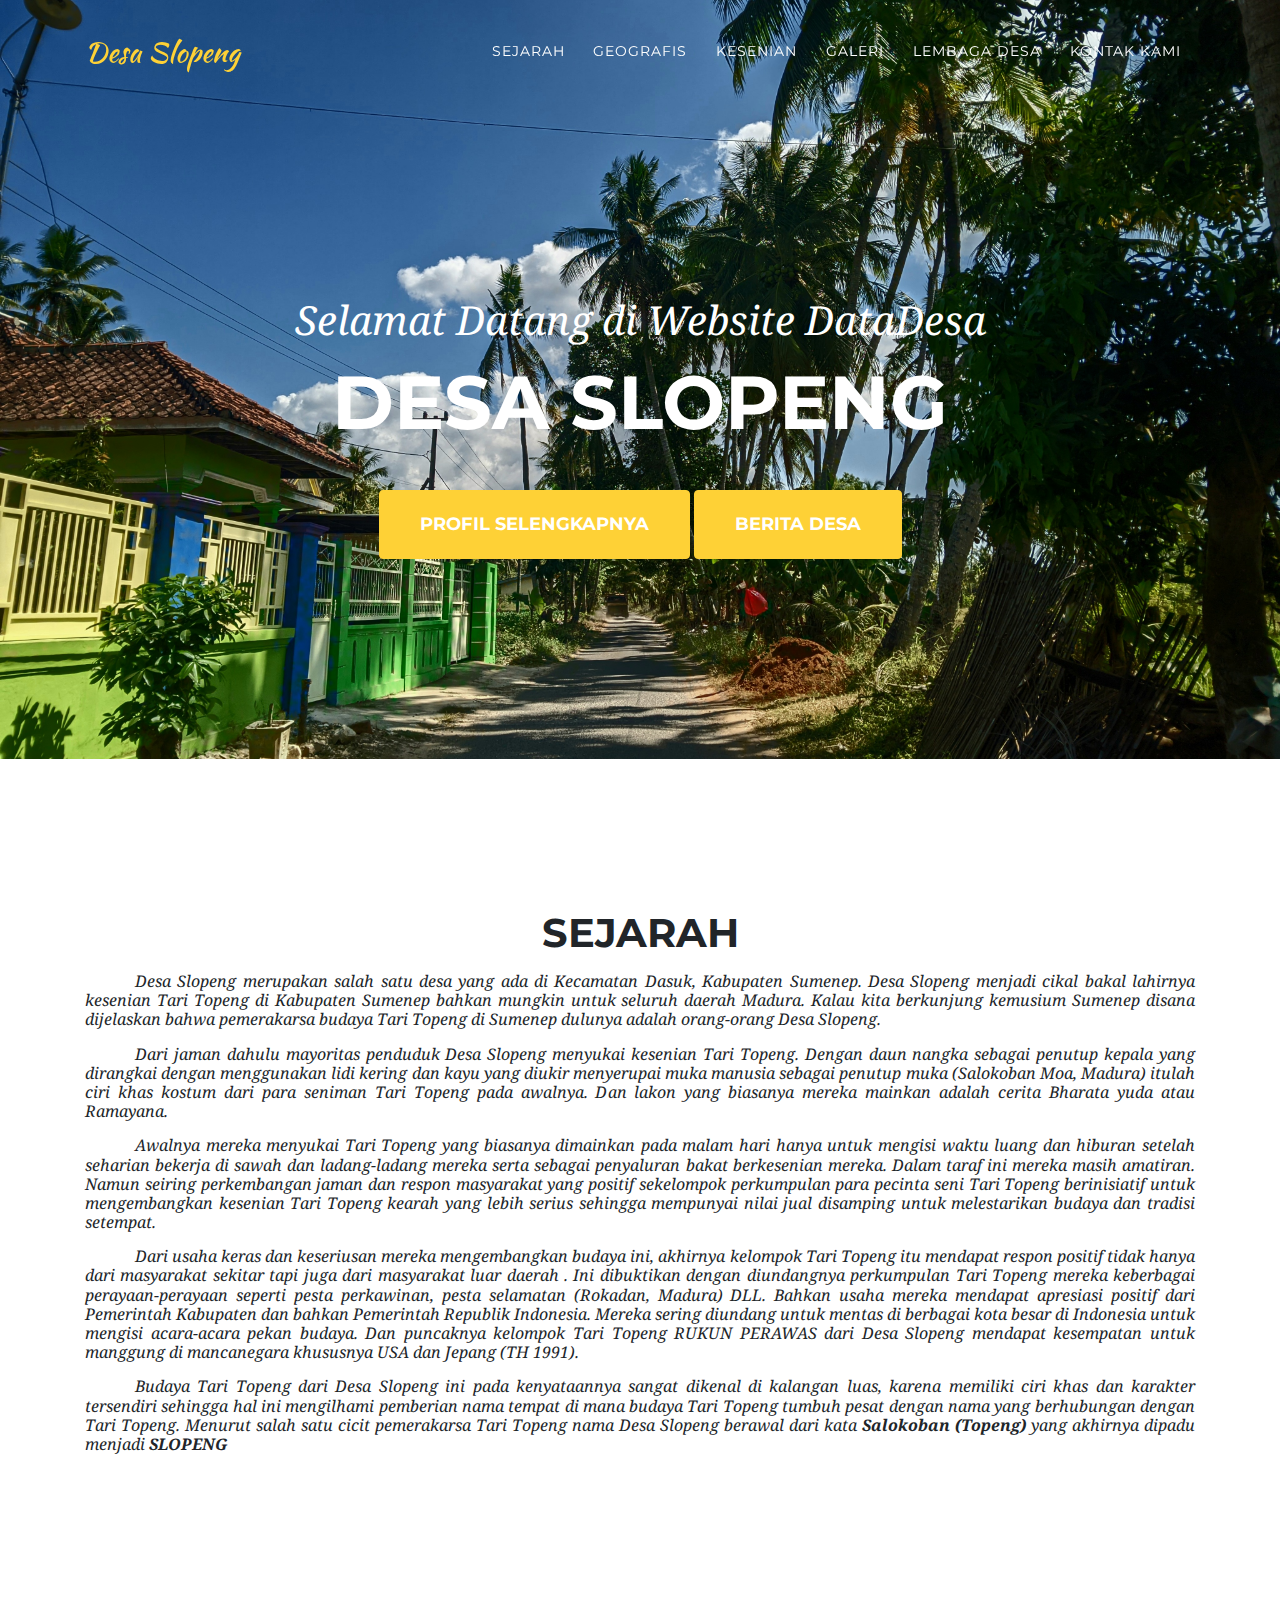
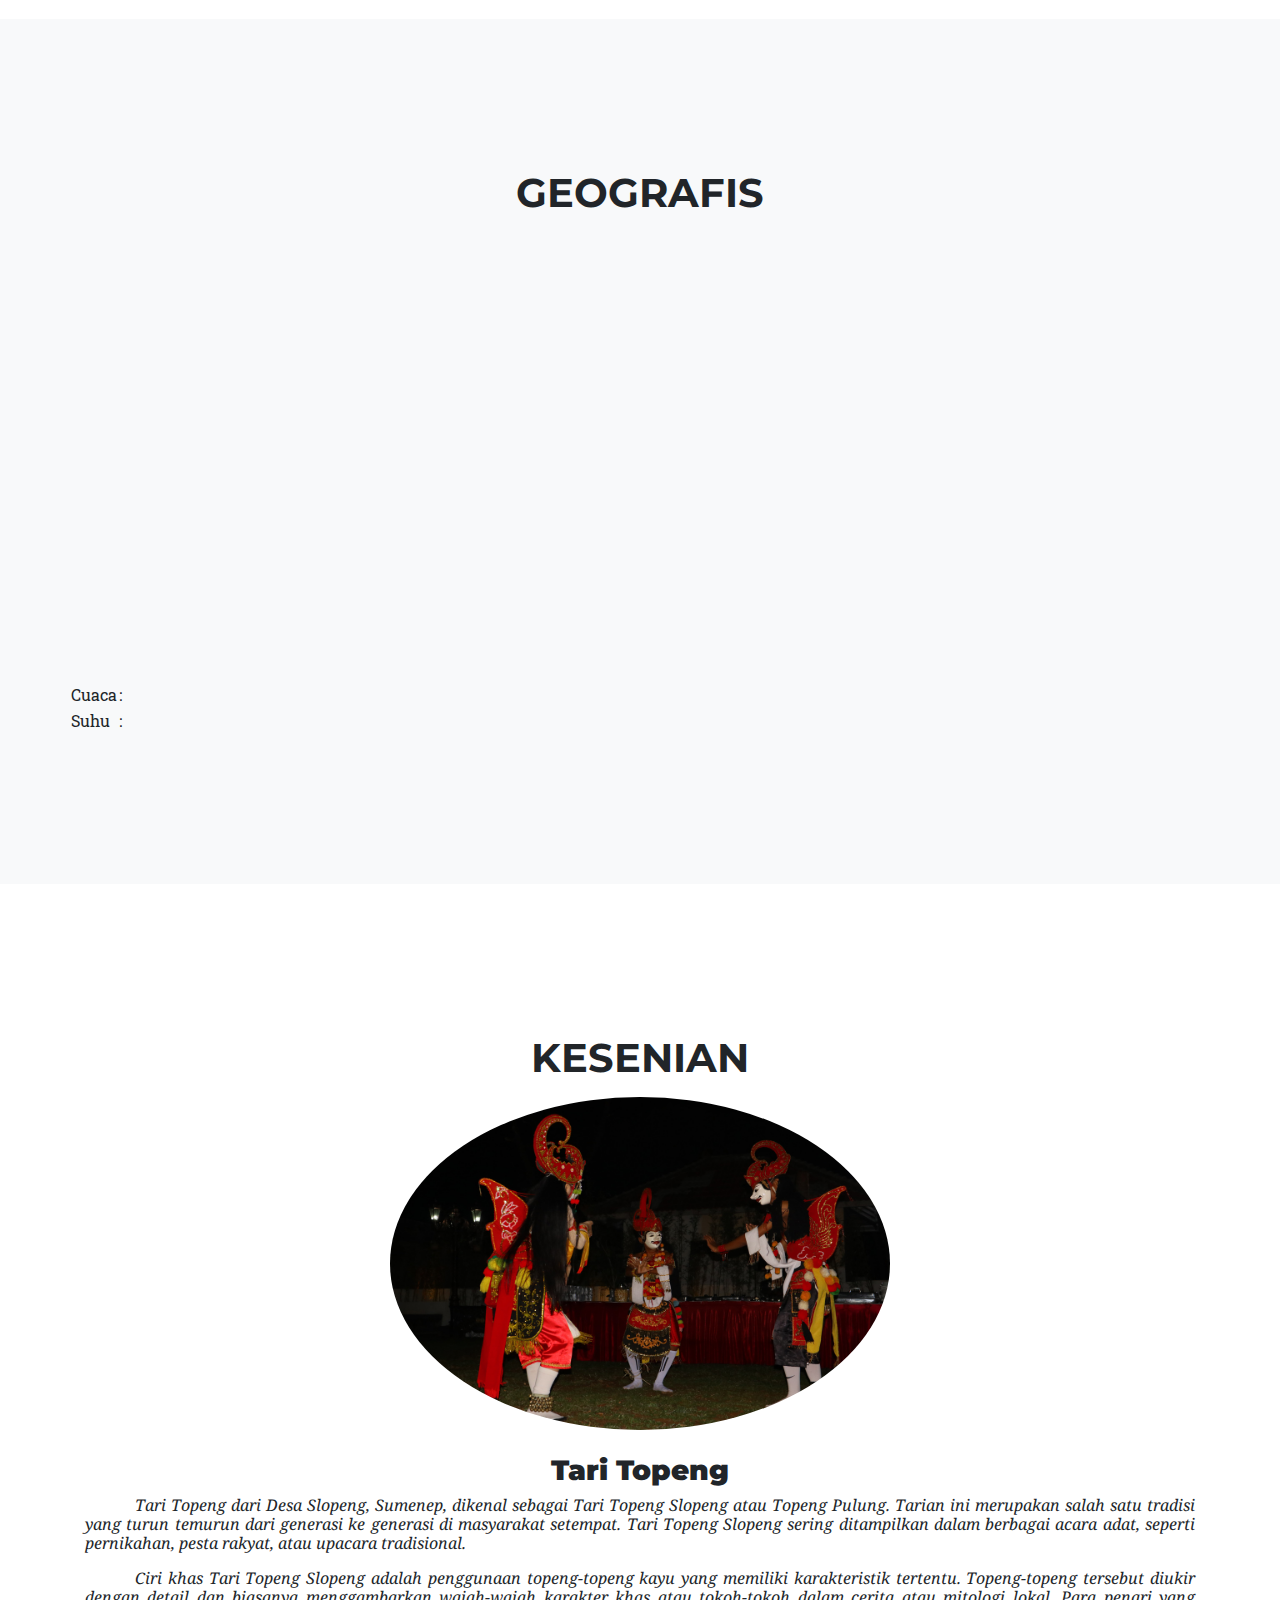
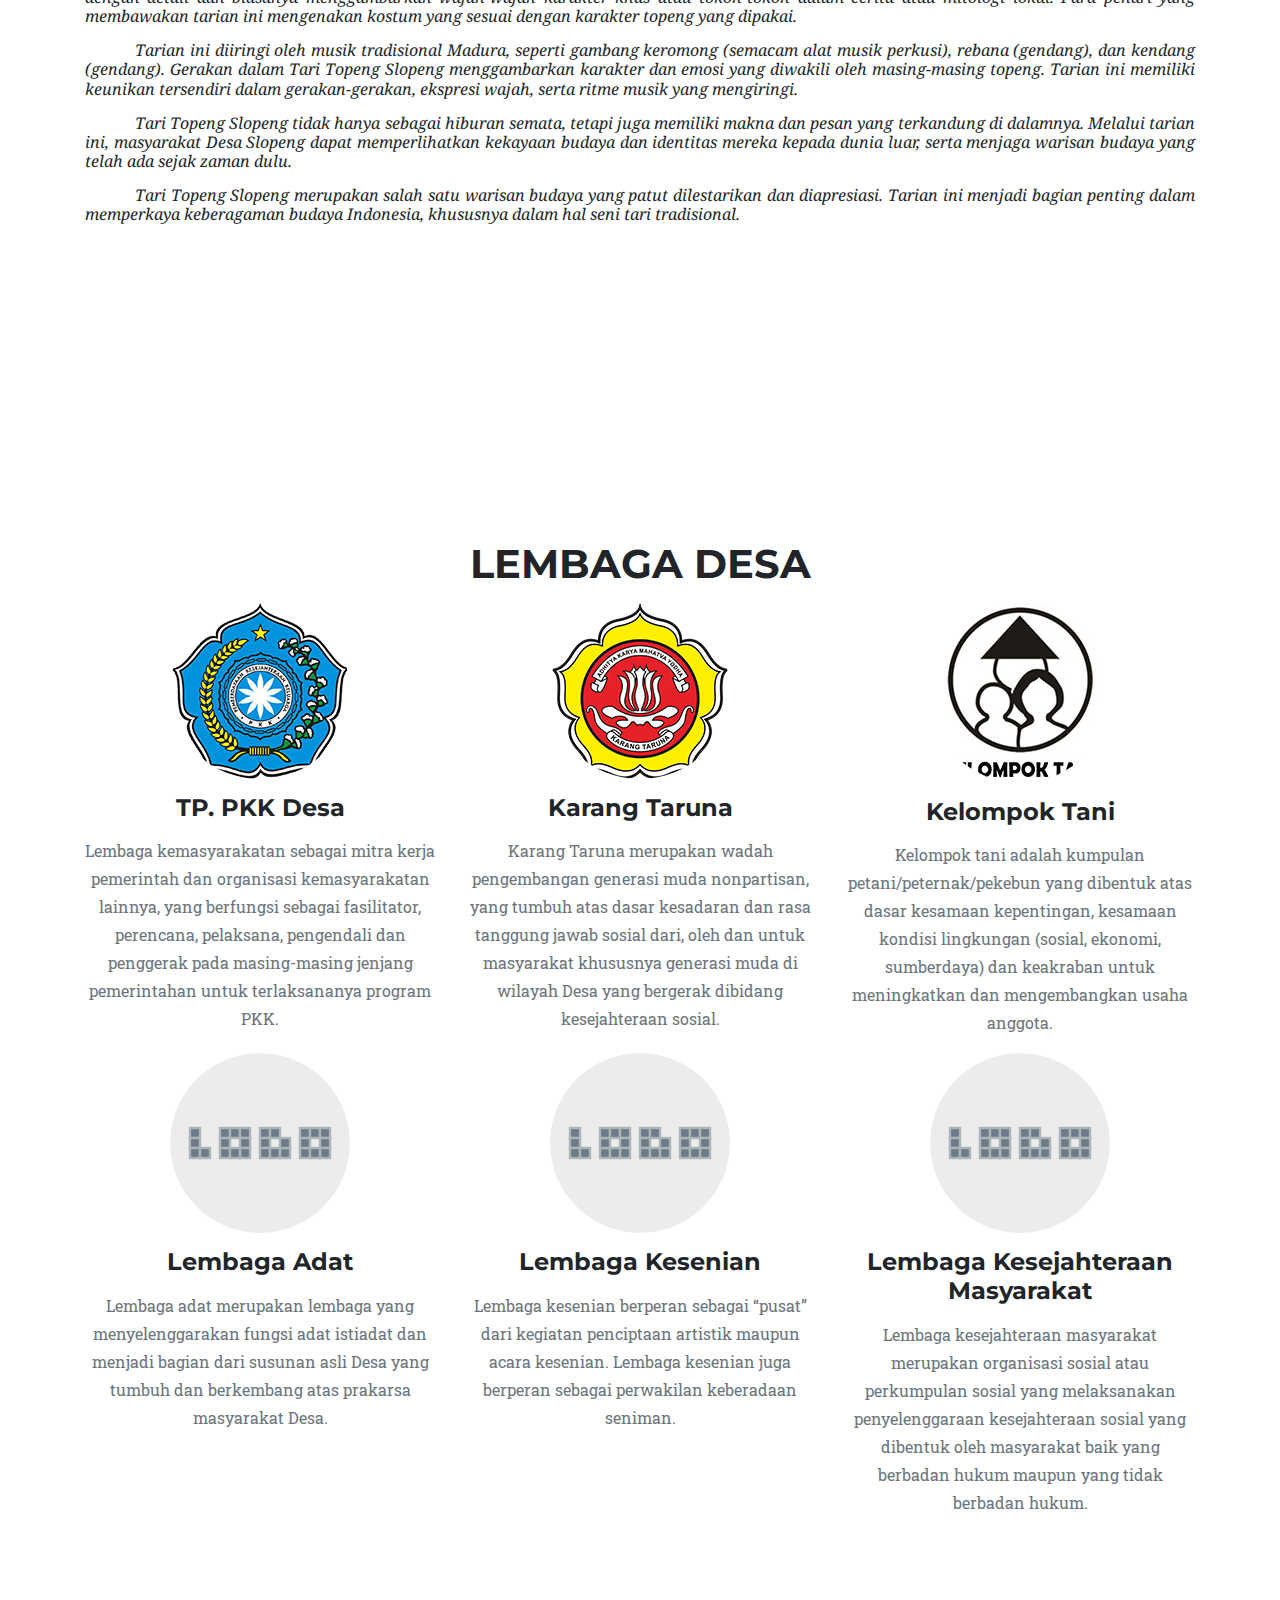
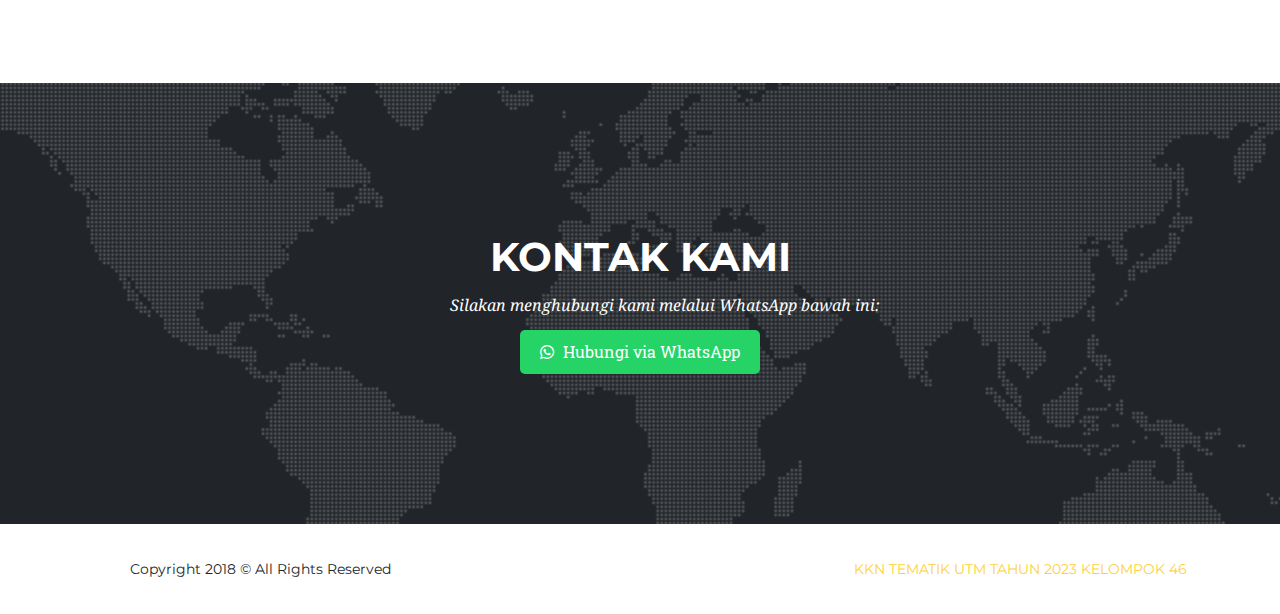
==== index.html @ 06682f9d "first commit" ====
<!DOCTYPE html>
<html lang="en">
  <head>
    <meta charset="utf-8">
    <meta name="viewport" content="width=device-width, initial-scale=1, shrink-to-fit=no">
    <meta name="description" content="Web Profil Desa Slopeng, Kec. Dasuk, Kab. Sumenep, Indonesia">
    <meta name="author" content="Fajar Fatha Romadhan">

    <title>DataDesa Slopeng</title>
    
    <!-- Favicon -->
    <link rel="icon" type="image/png" href="img/favicon.ico"/>

    <!-- Bootstrap core CSS -->
    <link href="vendor/bootstrap/css/bootstrap.min.css" rel="stylesheet">

    <!-- Custom fonts for this template -->
    <link href="vendor/font-awesome/css/font-awesome.min.css" rel="stylesheet" type="text/css">
    <link href="https://fonts.googleapis.com/css?family=Montserrat:400,700" rel="stylesheet" type="text/css">
    <link href='https://fonts.googleapis.com/css?family=Kaushan+Script' rel='stylesheet' type='text/css'>
    <link href='https://fonts.googleapis.com/css?family=Droid+Serif:400,700,400italic,700italic' rel='stylesheet' type='text/css'>
    <link href='https://fonts.googleapis.com/css?family=Roboto+Slab:400,100,300,700' rel='stylesheet' type='text/css'>
    <link rel="stylesheet" href="https://cdnjs.cloudflare.com/ajax/libs/font-awesome/5.15.3/css/all.min.css">

    <style>
    .whatsapp-button {
      display: inline-block;
      background-color: #25D366;
      color: #fff;
      text-decoration: none;
      padding: 10px 20px;
      border-radius: 5px;
      font-size: 16px;
    }

    .whatsapp-button i {
      margin-right: 5px;
    }

    </style>

    <!-- Custom styles for this template -->
    <link rel="stylesheet" href="css/agencyyy.min.css">
    <!-- <link href="css/agency.css" rel="stylesheet"> -->
  </head>
  <body id="page-top">
    <!-- Navigation -->
    <nav class="navbar navbar-expand-lg navbar-dark fixed-top" id="mainNav">
      <div class="container">
        <a class="navbar-brand js-scroll-trigger" href="#page-top">Desa Slopeng</a>
        <button class="navbar-toggler navbar-toggler-right" type="button" data-toggle="collapse" data-target="#navbarResponsive" aria-controls="navbarResponsive" aria-expanded="false" aria-label="Toggle navigation">
          Menu
          <i class="fa fa-bars"></i>
        </button>
        <div class="collapse navbar-collapse" id="navbarResponsive">
          <ul class="navbar-nav text-uppercase ml-auto">
            <li class="nav-item">
              <a class="nav-link js-scroll-trigger" href="#about">Sejarah</a>
            </li>
            <li class="nav-item">
              <a class="nav-link js-scroll-trigger" href="#portfolio">Geografis</a>
            </li>
            <li class="nav-item">
              <a class="nav-link js-scroll-trigger" href="#kesenian">Kesenian</a>
            </li>
            <li class="nav-item">
              <a class="nav-link js-scroll-trigger" href="#galeri">Galeri</a>
            </li>
            <li class="nav-item">
              <a class="nav-link js-scroll-trigger" href="#services">Lembaga Desa</a>
            </li>                                    
            <li class="nav-item">
              <a class="nav-link js-scroll-trigger" href="#contact">Kontak Kami</a>
            </li>
          </ul>
        </div>
      </div>
    </nav>

    <!-- Header -->
    <div id="bgimage">
      <header class="masthead">
        <div class="container">
          <div class="intro-text">
            <div class="intro-lead-in">Selamat Datang di Website DataDesa</div>
            <div class="intro-heading text-uppercase">Desa Slopeng</div>
            <a class="btn btn-primary btn-xl text-uppercase js-scroll-trigger" href="#about">Profil Selengkapnya</a>
            <a class="btn btn-primary btn-xl text-uppercase js-scroll-trigger" href="berita.html">Berita Desa</a>
          </div>
        </div>
      </header>
    </div>

    <!-- Sejarah Desa Slopeng -->
    <section id="about">
      <div class="container">
        <div class="row">
          <div class="col-lg-12 text-center">
            <h2 class="section-heading text-uppercase">Sejarah</h2>
            <h3 class="section-subheading">Desa Slopeng merupakan salah satu desa yang ada di Kecamatan Dasuk, Kabupaten Sumenep. Desa Slopeng menjadi cikal bakal lahirnya kesenian Tari Topeng di Kabupaten Sumenep bahkan mungkin untuk seluruh daerah Madura. Kalau kita berkunjung kemusium Sumenep disana dijelaskan bahwa pemerakarsa budaya Tari Topeng di Sumenep dulunya adalah orang-orang Desa Slopeng. </h3>
            <h3 class="section-subheading">Dari jaman dahulu mayoritas penduduk Desa Slopeng menyukai kesenian Tari Topeng. Dengan daun nangka sebagai penutup kepala yang dirangkai dengan menggunakan lidi kering dan kayu yang diukir menyerupai muka manusia sebagai penutup muka (Salokoban Moa, Madura) itulah ciri khas kostum dari para seniman  Tari Topeng pada awalnya. Dan lakon yang biasanya mereka mainkan  adalah cerita Bharata yuda atau Ramayana. </h3>
            <h3 class="section-subheading">Awalnya mereka menyukai Tari Topeng yang biasanya dimainkan pada malam hari  hanya untuk mengisi waktu luang dan hiburan setelah seharian bekerja di sawah dan ladang-ladang mereka   serta sebagai penyaluran bakat berkesenian mereka. Dalam taraf ini mereka masih amatiran. Namun seiring perkembangan jaman dan respon masyarakat yang positif sekelompok perkumpulan para pecinta seni Tari Topeng berinisiatif untuk mengembangkan kesenian Tari Topeng kearah yang lebih serius sehingga mempunyai nilai jual disamping untuk melestarikan budaya dan tradisi setempat.</h3>
            <h3 class="section-subheading">Dari usaha keras dan keseriusan mereka mengembangkan budaya ini, akhirnya kelompok Tari Topeng itu mendapat respon positif tidak hanya dari masyarakat sekitar tapi juga dari masyarakat luar daerah . Ini dibuktikan dengan diundangnya perkumpulan Tari Topeng mereka keberbagai perayaan-perayaan seperti pesta perkawinan, pesta selamatan (Rokadan, Madura) DLL. Bahkan usaha mereka mendapat apresiasi positif dari Pemerintah Kabupaten dan bahkan Pemerintah Republik Indonesia. Mereka sering diundang untuk mentas di berbagai kota besar di Indonesia untuk mengisi acara-acara pekan budaya. Dan puncaknya kelompok Tari Topeng RUKUN PERAWAS dari Desa Slopeng mendapat kesempatan untuk manggung di mancanegara khususnya USA dan Jepang (TH 1991).</h3>
            <h3 class="section-subheading">Budaya Tari Topeng dari Desa Slopeng ini pada kenyataannya sangat dikenal di kalangan luas, karena memiliki ciri khas dan karakter tersendiri sehingga hal ini mengilhami pemberian nama tempat di mana budaya Tari Topeng tumbuh pesat dengan nama yang berhubungan dengan Tari Topeng. Menurut salah satu cicit pemerakarsa Tari Topeng nama Desa Slopeng berawal dari kata <b>Salokoban (Topeng)</b> yang akhirnya dipadu menjadi <b>SLOPENG</b></h3>
            <h3 class="section-subheading"></h3>
            <h3></h3>
          </div>
        </div>
      </div>
    </section>

    <!-- Profil Desa Slopeng -->
    <section class="bg-light" id="portfolio">
      <div class="container">
        <div class="row">
          <div class="col-lg-12 text-center">
            <h2 class="section-heading text-uppercase">Geografis</h2>
          </div>
        </div>
        <div class="row">
          <!-- <img class="img-fluid" src="img/profil/wilayah.png" alt=""> -->
          <iframe src="https://www.google.com/maps/embed?pb=!1m18!1m12!1m3!1d15843.673044433133!2d113.78009619813228!3d-6.900378839581052!2m3!1f0!2f0!3f0!3m2!1i1024!2i768!4f13.1!3m3!1m2!1s0x2dd9e98da1f32f13%3A0xa016fc6e8af63357!2sSlopeng%2C%20Dasuk%2C%20Sumenep%20Regency%2C%20East%20Java!5e0!3m2!1sen!2sid!4v1687937465304!5m2!1sen!2sid" width="100%" height="450" style="border:0;" allowfullscreen="" loading="lazy" referrerpolicy="no-referrer-when-downgrade"></iframe>
        </div>
        <div class="row" style="align-content: center;">
            <table>
              <tr>
                <td>Cuaca</td>
                <td>:</td>
                <td id="cuaca"></td>
              </tr>
              <tr>
                <td>Suhu</td>
                <td>:</td>
                <td id="suhu"></td>
              </tr>
            </table>
        </div>
      </div>
    </section>

    <!-- Sejarah Desa Slopeng -->
    <section id="kesenian">
      <div class="container">
        <div class="row">
          <div class="col-lg-12 text-center">
            <h2 class="section-heading text-uppercase">Kesenian</h2>
            <div class="timeline-image">
              <img class="rounded-circle img-fluid" src="img/Tari Topeng.jpg" alt="" width="500px">
            </div>
            <br>
            <h3><b>Tari Topeng</b></h3>
            <h3 class="section-subheading">Tari Topeng dari Desa Slopeng, Sumenep, dikenal sebagai Tari Topeng Slopeng atau Topeng Pulung. Tarian ini merupakan salah satu tradisi yang turun temurun dari generasi ke generasi di masyarakat setempat. Tari Topeng Slopeng sering ditampilkan dalam berbagai acara adat, seperti pernikahan, pesta rakyat, atau upacara tradisional.</h3>
            <h3 class="section-subheading">Ciri khas Tari Topeng Slopeng adalah penggunaan topeng-topeng kayu yang memiliki karakteristik tertentu. Topeng-topeng tersebut diukir dengan detail dan biasanya menggambarkan wajah-wajah karakter khas atau tokoh-tokoh dalam cerita atau mitologi lokal. Para penari yang membawakan tarian ini mengenakan kostum yang sesuai dengan karakter topeng yang dipakai.</h3>
            <h3 class="section-subheading">Tarian ini diiringi oleh musik tradisional Madura, seperti gambang keromong (semacam alat musik perkusi), rebana (gendang), dan kendang (gendang). Gerakan dalam Tari Topeng Slopeng menggambarkan karakter dan emosi yang diwakili oleh masing-masing topeng. Tarian ini memiliki keunikan tersendiri dalam gerakan-gerakan, ekspresi wajah, serta ritme musik yang mengiringi.</h3>
            <h3 class="section-subheading">Tari Topeng Slopeng tidak hanya sebagai hiburan semata, tetapi juga memiliki makna dan pesan yang terkandung di dalamnya. Melalui tarian ini, masyarakat Desa Slopeng dapat memperlihatkan kekayaan budaya dan identitas mereka kepada dunia luar, serta menjaga warisan budaya yang telah ada sejak zaman dulu.</h3>
            <h3 class="section-subheading">Tari Topeng Slopeng merupakan salah satu warisan budaya yang patut dilestarikan dan diapresiasi. Tarian ini menjadi bagian penting dalam memperkaya keberagaman budaya Indonesia, khususnya dalam hal seni tari tradisional.</h3>
            <h3 class="section-subheading"></h3>
            <h3></h3>
          </div>
        </div>
      </div>
    </section>
    

    <!-- Lembaga Desa -->
    <section id="services">
      <div class="container">
        <div class="row">
          <div class="col-lg-12 text-center">
            <h2 class="section-heading text-uppercase">Lembaga Desa</h2>            
          </div>
        </div>
        <div class="row text-center">
          <div class="col-md-4">
            <div class="timeline-image">
              <img class="rounded-circle img-fluid" src="img/lembaga-desa/tp-pkk.png" alt="">
            </div>
            <h4 class="service-heading">TP. PKK Desa</h4>
            <p class="text-muted">Lembaga kemasyarakatan sebagai mitra kerja pemerintah dan organisasi kemasyarakatan lainnya, yang berfungsi sebagai fasilitator, perencana, pelaksana, pengendali dan penggerak pada masing-masing jenjang pemerintahan untuk terlaksananya program PKK.</p>
          </div>
          <div class="col-md-4">
            <div class="timeline-image">
              <img class="rounded-circle img-fluid" src="img/lembaga-desa/karang-taruna.png" alt="">
            </div>
            <h4 class="service-heading">Karang Taruna</h4>
            <p class="text-muted">Karang Taruna merupakan wadah pengembangan generasi muda nonpartisan, yang tumbuh atas dasar kesadaran dan rasa tanggung jawab sosial dari, oleh dan untuk masyarakat khususnya generasi muda di wilayah Desa yang bergerak dibidang kesejahteraan sosial.</p>
          </div>
          <div class="col-md-4">
            <div class="timeline-image">
              <img class="rounded-circle img-fluid" src="img/lembaga-desa/kelompok-tani.jpg" alt="">
            </div>
            <h4 class="service-heading">Kelompok Tani</h4>
            <p class="text-muted">Kelompok tani adalah kumpulan petani/peternak/pekebun yang dibentuk atas dasar kesamaan kepentingan, kesamaan kondisi lingkungan (sosial, ekonomi, sumberdaya) dan keakraban untuk meningkatkan dan mengembangkan usaha anggota.</p>
          </div>
          <div class="col-md-4">
            <div class="timeline-image">
              <img class="rounded-circle img-fluid" src="img/lembaga-desa/logo.jpg" alt="">
            </div>
            <h4 class="service-heading">Lembaga Adat</h4>
            <p class="text-muted">Lembaga adat merupakan lembaga yang menyelenggarakan fungsi adat istiadat dan menjadi bagian dari susunan asli Desa yang tumbuh dan berkembang atas prakarsa masyarakat Desa.</p>
          </div>
          <div class="col-md-4">
            <div class="timeline-image">
              <img class="rounded-circle img-fluid" src="img/lembaga-desa/logo.jpg" alt="">
            </div>
            <h4 class="service-heading">Lembaga Kesenian</h4>
            <p class="text-muted">Lembaga kesenian berperan sebagai “pusat” dari kegiatan penciptaan artistik maupun acara kesenian. Lembaga kesenian juga berperan sebagai perwakilan keberadaan seniman.</p>
          </div>
          <div class="col-md-4">
            <div class="timeline-image">
              <img class="rounded-circle img-fluid" src="img/lembaga-desa/logo.jpg" alt="">
            </div>
            <h4 class="service-heading">Lembaga Kesejahteraan Masyarakat</h4>
            <p class="text-muted">Lembaga kesejahteraan masyarakat merupakan organisasi sosial atau perkumpulan sosial yang melaksanakan penyelenggaraan kesejahteraan sosial yang dibentuk oleh masyarakat baik yang berbadan hukum maupun yang tidak berbadan hukum.</p>
          </div>
        </div>
      </div>
    </section>

    <!-- Kontak -->
    <section id="contact">
      <div class="container" style="text-align: center;">
        <div class="row">
          <div class="col-lg-12 text-center">
            <h2 class="section-heading text-uppercase">Kontak Kami</h2>
            <h3 class="section-subheading" style="text-align: center; color: #fff;">Silakan menghubungi kami melalui WhatsApp bawah ini:</h3>
          </div>
        </div>
        <div class="row">
          <div class="col-lg-12">
            <a href="https://api.whatsapp.com/send?phone=6282337097804" target="_blank" class="whatsapp-button">
              <i class="fab fa-whatsapp"></i> Hubungi via WhatsApp
            </a>
          </div>
        </div>
      </div>
    </section>

    <!-- Footer -->
    <footer>
      <div class="container">
        <div class="row">
          <div class="col-md-4">
            <span class="copyright">Copyright 2018 &copy; All Rights Reserved</span>
          </div>          
          <div class="col-md-4">            
          </div>
          <div class="col-md-4">
            <ul class="list-inline quicklinks">
              <li class="list-inline-item">
                <a href="https://github.com/rmalan/desa">KKN TEMATIK UTM TAHUN 2023 KELOMPOK 46</a>
              </li>              
            </ul>
          </div>
        </div>
      </div>
    </footer>

    <script>
      fetch("https://api.openweathermap.org/data/2.5/weather?lat=-6.9003788&lon=113.7800962&appid=2487d5d14cde299d2123b7a64e5d63fc&units=metric")
      .then((res)=>res.json())
      .then((data)=>{
          console.log(data);
          let cuaca = document.querySelector("#cuaca");
          cuaca.innerHTML=data.weather[0].description;

          let suhu = document.querySelector("#suhu");
          suhu.innerHTML=data.main.temp+" Celcius"
      })
    </script>
    <!-- Bootstrap core JavaScript -->
    <script src="vendor/jquery/jquery.min.js"></script>
    <script src="vendor/bootstrap/js/bootstrap.bundle.min.js"></script>

    <!-- Plugin JavaScript -->
    <script src="vendor/jquery-easing/jquery.easing.min.js"></script>

    <!-- Contact form JavaScript -->
    <script src="js/jqBootstrapValidation.js"></script>
    <script src="js/contact_me.js"></script>

    <!-- Custom scripts for this template -->
    <script src="js/agency.min.js"></script>
  </body>
</html>
---- css/agencyyy.min.css ----
/*!
 * Start Bootstrap - Agency v4.1.1 (https://startbootstrap.com/template-overviews/agency)
 * Copyright 2013-2018 Start Bootstrap
 * Licensed under MIT (https://github.com/BlackrockDigital/startbootstrap-agency/blob/master/LICENSE)
 */body{overflow-x:hidden;font-family:'Roboto Slab','Helvetica Neue',Helvetica,Arial,sans-serif}p{line-height:1.75}a{color:#fed136}a:hover{color:#fec503}.text-primary{color:#fed136!important}h1,h2,h3,h4,h5,h6{font-weight:700;font-family:Montserrat,'Helvetica Neue',Helvetica,Arial,sans-serif}section{padding:100px 0}section h2.section-heading{font-size:40px;margin-top:0;margin-bottom:15px}section h3.section-subheading{font-size:16px;font-weight:400;font-style:italic;margin-bottom:15px;text-transform:none; text-indent: 50px; text-align: justify;  font-family:'Droid Serif','Helvetica Neue',Helvetica,Arial,sans-serif}@media (min-width:768px){section{padding:150px 0}}.btn{font-family:Montserrat,'Helvetica Neue',Helvetica,Arial,sans-serif;font-weight:700}.btn-xl{font-size:18px;padding:20px 40px}.btn-primary{background-color:#fed136;border-color:#fed136}.btn-primary:active,.btn-primary:focus,.btn-primary:hover{background-color:#fec810!important;border-color:#fec810!important;color:#fff}.btn-primary:active,.btn-primary:focus{box-shadow:0 0 0 .2rem rgba(254,209,55,.5)!important}::-moz-selection{background:#fed136;text-shadow:none}::selection{background:#fed136;text-shadow:none}img::selection{background:0 0}img::-moz-selection{background:0 0}#mainNav{background-color:#212529}#mainNav .navbar-toggler{font-size:12px;right:0;padding:13px;text-transform:uppercase;color:#fff;border:0;background-color:#fed136;font-family:Montserrat,'Helvetica Neue',Helvetica,Arial,sans-serif}#mainNav .navbar-brand{color:#fed136;font-family:'Kaushan Script','Helvetica Neue',Helvetica,Arial,cursive}#mainNav .navbar-brand.active,#mainNav .navbar-brand:active,#mainNav .navbar-brand:focus,#mainNav .navbar-brand:hover{color:#fec503}#mainNav .navbar-nav .nav-item .nav-link{font-size:90%;font-weight:400;padding:.75em 0;letter-spacing:1px;color:#fff;font-family:Montserrat,'Helvetica Neue',Helvetica,Arial,sans-serif}#mainNav .navbar-nav .nav-item .nav-link.active,#mainNav .navbar-nav .nav-item .nav-link:hover{color:#fed136}@media (min-width:992px){#mainNav{padding-top:25px;padding-bottom:25px;-webkit-transition:padding-top .3s,padding-bottom .3s;-moz-transition:padding-top .3s,padding-bottom .3s;transition:padding-top .3s,padding-bottom .3s;border:none;background-color:transparent}#mainNav .navbar-brand{font-size:1.75em;-webkit-transition:all .3s;-moz-transition:all .3s;transition:all .3s}#mainNav .navbar-nav .nav-item .nav-link{padding:1.1em 1em!important}#mainNav.navbar-shrink{padding-top:0;padding-bottom:0;background-color:#212529}#mainNav.navbar-shrink .navbar-brand{font-size:1.25em;padding:12px 0}}header.masthead{text-align:center;color:#fff;background-image:url(../img/slopeng1.jpg);opacity: 100%;background-repeat:no-repeat;background-attachment:scroll;background-position:center center;-webkit-background-size:cover;-moz-background-size:cover;-o-background-size:cover;background-size:cover} header.masthead .intro-text{padding-top:150px;padding-bottom:100px}header.masthead .intro-text .intro-lead-in{font-size:22px;font-style:italic;line-height:22px;margin-bottom:25px;font-family:'Droid Serif','Helvetica Neue',Helvetica,Arial,sans-serif}header.masthead .intro-text .intro-heading{font-size:50px;font-weight:700;line-height:50px;margin-bottom:25px;font-family:Montserrat,'Helvetica Neue',Helvetica,Arial,sans-serif}@media (min-width:768px){header.masthead .intro-text{padding-top:300px;padding-bottom:200px}header.masthead .intro-text .intro-lead-in{font-size:40px;font-style:italic;line-height:40px;margin-bottom:25px;font-family:'Droid Serif','Helvetica Neue',Helvetica,Arial,sans-serif}header.masthead .intro-text .intro-heading{font-size:75px;font-weight:700;line-height:75px;margin-bottom:50px;font-family:Montserrat,'Helvetica Neue',Helvetica,Arial,sans-serif}}.service-heading{margin:15px 0;text-transform:none}#portfolio .portfolio-item{right:0;margin:0 0 15px}#portfolio .portfolio-item .portfolio-link{position:relative;display:block;max-width:400px;margin:0 auto;cursor:pointer}#portfolio .portfolio-item .portfolio-link .portfolio-hover{position:absolute;width:100%;height:100%;-webkit-transition:all ease .5s;-moz-transition:all ease .5s;transition:all ease .5s;opacity:0;background:rgba(254,209,54,.9)}#portfolio .portfolio-item .portfolio-link .portfolio-hover:hover{opacity:1}#portfolio .portfolio-item .portfolio-link .portfolio-hover .portfolio-hover-content{font-size:20px;position:absolute;top:50%;width:100%;height:20px;margin-top:-12px;text-align:center;color:#fff}#portfolio .portfolio-item .portfolio-link .portfolio-hover .portfolio-hover-content i{margin-top:-12px}#portfolio .portfolio-item .portfolio-link .portfolio-hover .portfolio-hover-content h3,#portfolio .portfolio-item .portfolio-link .portfolio-hover .portfolio-hover-content h4{margin:0}#portfolio .portfolio-item .portfolio-caption{max-width:400px;margin:0 auto;padding:25px;text-align:center;background-color:#fff}#portfolio .portfolio-item .portfolio-caption h4{margin:0;text-transform:none}#portfolio .portfolio-item .portfolio-caption p{font-size:16px;font-style:italic;margin:0;font-family:'Droid Serif','Helvetica Neue',Helvetica,Arial,sans-serif}#portfolio *{z-index:2}@media (min-width:767px){#portfolio .portfolio-item{margin:0 0 30px}}.portfolio-modal{padding-right:0!important}.portfolio-modal .modal-dialog{margin:1rem;max-width:100vw}.portfolio-modal .modal-content{padding:100px 0;text-align:center}.portfolio-modal .modal-content h2{font-size:3em;margin-bottom:15px}.portfolio-modal .modal-content p{margin-bottom:30px}.portfolio-modal .modal-content p.item-intro{font-size:16px;font-style:italic;margin:20px 0 30px;font-family:'Droid Serif','Helvetica Neue',Helvetica,Arial,sans-serif}.portfolio-modal .modal-content ul.list-inline{margin-top:0;margin-bottom:30px}.portfolio-modal .modal-content img{margin-bottom:30px}.portfolio-modal .modal-content button{cursor:pointer}.portfolio-modal .close-modal{position:absolute;top:25px;right:25px;width:75px;height:75px;cursor:pointer;background-color:transparent}.portfolio-modal .close-modal:hover{opacity:.3}.portfolio-modal .close-modal .lr{z-index:1051;width:1px;height:75px;margin-left:35px;-webkit-transform:rotate(45deg);-ms-transform:rotate(45deg);transform:rotate(45deg);background-color:#212529}.portfolio-modal .close-modal .lr .rl{z-index:1052;width:1px;height:75px;-webkit-transform:rotate(90deg);-ms-transform:rotate(90deg);transform:rotate(90deg);background-color:#212529}.timeline{position:relative;padding:0;list-style:none}.timeline:before{position:absolute;top:0;bottom:0;left:40px;width:2px;margin-left:-1.5px;content:'';background-color:#e9ecef}.timeline>li{position:relative;min-height:50px;margin-bottom:50px}.timeline>li:after,.timeline>li:before{display:table;content:' '}.timeline>li:after{clear:both}.timeline>li .timeline-panel{position:relative;float:right;width:100%;padding:0 20px 0 100px;text-align:left}.timeline>li .timeline-panel:before{right:auto;left:-15px;border-right-width:15px;border-left-width:0}.timeline>li .timeline-panel:after{right:auto;left:-14px;border-right-width:14px;border-left-width:0}.timeline>li .timeline-image{position:absolute;z-index:100;left:0;width:80px;height:80px;margin-left:0;text-align:center;color:#fff;border:7px solid #e9ecef;border-radius:100%;background-color:#fed136}.timeline>li .timeline-image h4{font-size:10px;line-height:14px;margin-top:12px}.timeline>li.timeline-inverted>.timeline-panel{float:right;padding:0 20px 0 100px;text-align:left}.timeline>li.timeline-inverted>.timeline-panel:before{right:auto;left:-15px;border-right-width:15px;border-left-width:0}.timeline>li.timeline-inverted>.timeline-panel:after{right:auto;left:-14px;border-right-width:14px;border-left-width:0}.timeline>li:last-child{margin-bottom:0}.timeline .timeline-heading h4{margin-top:0;color:inherit}.timeline .timeline-heading h4.subheading{text-transform:none}.timeline .timeline-body>p,.timeline .timeline-body>ul{margin-bottom:0}@media (min-width:768px){.timeline:before{left:50%}.timeline>li{min-height:100px;margin-bottom:100px}.timeline>li .timeline-panel{float:left;width:41%;padding:0 20px 20px 30px;text-align:right}.timeline>li .timeline-image{left:50%;width:100px;height:100px;margin-left:-50px}.timeline>li .timeline-image h4{font-size:13px;line-height:18px;margin-top:16px}.timeline>li.timeline-inverted>.timeline-panel{float:right;padding:0 30px 20px 20px;text-align:left}}@media (min-width:992px){.timeline>li{min-height:150px}.timeline>li .timeline-panel{padding:0 20px 20px}.timeline>li .timeline-image{width:150px;height:150px;margin-left:-75px}.timeline>li .timeline-image h4{font-size:18px;line-height:26px;margin-top:30px}.timeline>li.timeline-inverted>.timeline-panel{padding:0 20px 20px}}@media (min-width:1200px){.timeline>li{min-height:170px}.timeline>li .timeline-panel{padding:0 20px 20px 100px}.timeline>li .timeline-image{width:170px;height:170px;margin-left:-85px}.timeline>li .timeline-image h4{margin-top:40px}.timeline>li.timeline-inverted>.timeline-panel{padding:0 100px 20px 20px}}.team-member{margin-bottom:50px;text-align:center}.team-member img{width:225px;height:225px;border:7px solid #fff}.team-member h4{margin-top:25px;margin-bottom:0;text-transform:none}.team-member p{margin-top:0}section#contact{background-color:#212529;background-image:url(../img/map-image.png);background-repeat:no-repeat;background-position:center}section#contact .section-heading{color:#fff}section#contact .form-group{margin-bottom:25px}section#contact .form-group input,section#contact .form-group textarea{padding:20px}section#contact .form-group input.form-control{height:auto}section#contact .form-group textarea.form-control{height:248px}section#contact .form-control:focus{border-color:#fed136;box-shadow:none}section#contact ::-webkit-input-placeholder{font-weight:700;color:#ced4da;font-family:Montserrat,'Helvetica Neue',Helvetica,Arial,sans-serif}section#contact :-moz-placeholder{font-weight:700;color:#ced4da;font-family:Montserrat,'Helvetica Neue',Helvetica,Arial,sans-serif}section#contact ::-moz-placeholder{font-weight:700;color:#ced4da;font-family:Montserrat,'Helvetica Neue',Helvetica,Arial,sans-serif}section#contact :-ms-input-placeholder{font-weight:700;color:#ced4da;font-family:Montserrat,'Helvetica Neue',Helvetica,Arial,sans-serif}footer{padding:25px 0;text-align:center}footer span.copyright{font-size:90%;line-height:40px;text-transform:none;font-family:Montserrat,'Helvetica Neue',Helvetica,Arial,sans-serif}footer ul.quicklinks{font-size:90%;line-height:40px;margin-bottom:0;text-transform:none;font-family:Montserrat,'Helvetica Neue',Helvetica,Arial,sans-serif}ul.social-buttons{margin-bottom:0}ul.social-buttons li a{font-size:20px;line-height:40px;display:block;width:40px;height:40px;-webkit-transition:all .3s;-moz-transition:all .3s;transition:all .3s;color:#fff;border-radius:100%;outline:0;background-color:#212529}ul.social-buttons li a:active,ul.social-buttons li a:focus,ul.social-buttons li a:hover{background-color:#fed136}
---- css/agency.css ----
/*!
 * Start Bootstrap - Agency v4.1.1 (https://startbootstrap.com/template-overviews/agency)
 * Copyright 2013-2018 Start Bootstrap
 * Licensed under MIT (https://github.com/BlackrockDigital/startbootstrap-agency/blob/master/LICENSE)
 */
body {
  overflow-x: hidden;
  font-family: 'Roboto Slab', 'Helvetica Neue', Helvetica, Arial, sans-serif;
}

p {
  line-height: 1.75;
}

a {
  color: #fed136;
}

a:hover {
  color: #fec503;
}

.text-primary {
  color: #fed136 !important;
}

h1,
h2,
h3,
h4,
h5,
h6 {
  font-weight: 700;
  font-family: 'Montserrat', 'Helvetica Neue', Helvetica, Arial, sans-serif;
}

section {
  padding: 100px 0;
}

section h2.section-heading {
  font-size: 40px;
  margin-top: 0;
  margin-bottom: 15px;
}

section h3.section-subheading {
  font-size: 16px;
  font-weight: 400;
  font-style: italic;
  margin-bottom: 75px;
  text-transform: none;
  font-family: 'Droid Serif', 'Helvetica Neue', Helvetica, Arial, sans-serif;
}

@media (min-width: 768px) {
  section {
    padding: 150px 0;
  }
}

.btn {
  font-family: 'Montserrat', 'Helvetica Neue', Helvetica, Arial, sans-serif;
  font-weight: 700;
}

.btn-xl {
  font-size: 18px;
  padding: 20px 40px;
}

.btn-primary {
  background-color: #fed136;
  border-color: #fed136;
}

.btn-primary:active, .btn-primary:focus, .btn-primary:hover {
  background-color: #fec810 !important;
  border-color: #fec810 !important;
  color: white;
}

.btn-primary:active, .btn-primary:focus {
  box-shadow: 0 0 0 0.2rem rgba(254, 209, 55, 0.5) !important;
}

::-moz-selection {
  background: #fed136;
  text-shadow: none;
}

::selection {
  background: #fed136;
  text-shadow: none;
}

img::selection {
  background: transparent;
}

img::-moz-selection {
  background: transparent;
}

#mainNav {
  background-color: #212529;
}

#mainNav .navbar-toggler {
  font-size: 12px;
  right: 0;
  padding: 13px;
  text-transform: uppercase;
  color: white;
  border: 0;
  background-color: #fed136;
  font-family: 'Montserrat', 'Helvetica Neue', Helvetica, Arial, sans-serif;
}

#mainNav .navbar-brand {
  color: #fed136;
  font-family: 'Kaushan Script', 'Helvetica Neue', Helvetica, Arial, cursive;
}

#mainNav .navbar-brand.active, #mainNav .navbar-brand:active, #mainNav .navbar-brand:focus, #mainNav .navbar-brand:hover {
  color: #fec503;
}

#mainNav .navbar-nav .nav-item .nav-link {
  font-size: 90%;
  font-weight: 400;
  padding: 0.75em 0;
  letter-spacing: 1px;
  color: white;
  font-family: 'Montserrat', 'Helvetica Neue', Helvetica, Arial, sans-serif;
}

#mainNav .navbar-nav .nav-item .nav-link.active, #mainNav .navbar-nav .nav-item .nav-link:hover {
  color: #fed136;
}

@media (min-width: 992px) {
  #mainNav {
    padding-top: 25px;
    padding-bottom: 25px;
    -webkit-transition: padding-top 0.3s, padding-bottom 0.3s;
    -moz-transition: padding-top 0.3s, padding-bottom 0.3s;
    transition: padding-top 0.3s, padding-bottom 0.3s;
    border: none;
    background-color: transparent;
  }
  #mainNav .navbar-brand {
    font-size: 1.75em;
    -webkit-transition: all 0.3s;
    -moz-transition: all 0.3s;
    transition: all 0.3s;
  }
  #mainNav .navbar-nav .nav-item .nav-link {
    padding: 1.1em 1em !important;
  }
  #mainNav.navbar-shrink {
    padding-top: 0;
    padding-bottom: 0;
    background-color: #212529;
  }
  #mainNav.navbar-shrink .navbar-brand {
    font-size: 1.25em;
    padding: 12px 0;
  }
}

header.masthead {
  text-align: center;
  color: white;
  background-image: url("../img/header-bg.jpg");
  background-repeat: no-repeat;
  background-attachment: scroll;
  background-position: center center;
  -webkit-background-size: cover;
  -moz-background-size: cover;
  -o-background-size: cover;
  background-size: cover;
}

header.masthead .intro-text {
  padding-top: 150px;
  padding-bottom: 100px;
}

header.masthead .intro-text .intro-lead-in {
  font-size: 22px;
  font-style: italic;
  line-height: 22px;
  margin-bottom: 25px;
  font-family: 'Droid Serif', 'Helvetica Neue', Helvetica, Arial, sans-serif;
}

header.masthead .intro-text .intro-heading {
  font-size: 50px;
  font-weight: 700;
  line-height: 50px;
  margin-bottom: 25px;
  font-family: 'Montserrat', 'Helvetica Neue', Helvetica, Arial, sans-serif;
}

@media (min-width: 768px) {
  header.masthead .intro-text {
    padding-top: 300px;
    padding-bottom: 200px;
  }
  header.masthead .intro-text .intro-lead-in {
    font-size: 40px;
    font-style: italic;
    line-height: 40px;
    margin-bottom: 25px;
    font-family: 'Droid Serif', 'Helvetica Neue', Helvetica, Arial, sans-serif;
  }
  header.masthead .intro-text .intro-heading {
    font-size: 75px;
    font-weight: 700;
    line-height: 75px;
    margin-bottom: 50px;
    font-family: 'Montserrat', 'Helvetica Neue', Helvetica, Arial, sans-serif;
  }
}

.service-heading {
  margin: 15px 0;
  text-transform: none;
}

#portfolio .portfolio-item {
  right: 0;
  margin: 0 0 15px;
}

#portfolio .portfolio-item .portfolio-link {
  position: relative;
  display: block;
  max-width: 400px;
  margin: 0 auto;
  cursor: pointer;
}

#portfolio .portfolio-item .portfolio {
  position: relative;
  display: block;
  max-width: 400px;
  margin: 0 auto;
  cursor: pointer;
}

#portfolio .portfolio-item .portfolio-link .portfolio-hover {
  position: absolute;
  width: 100%;
  height: 100%;
  -webkit-transition: all ease 0.5s;
  -moz-transition: all ease 0.5s;
  transition: all ease 0.5s;
  opacity: 0;
  background: rgba(254, 209, 54, 0.9);
}

#portfolio .portfolio-item .portfolio-link .portfolio-hover:hover {
  opacity: 1;
}

#portfolio .portfolio-item .portfolio-link .portfolio-hover .portfolio-hover-content {
  font-size: 20px;
  position: absolute;
  top: 50%;
  width: 100%;
  height: 20px;
  margin-top: -12px;
  text-align: center;
  color: white;
}

#portfolio .portfolio-item .portfolio-link .portfolio-hover .portfolio-hover-content i {
  margin-top: -12px;
}

#portfolio .portfolio-item .portfolio-link .portfolio-hover .portfolio-hover-content h3,
#portfolio .portfolio-item .portfolio-link .portfolio-hover .portfolio-hover-content h4 {
  margin: 0;
}

#portfolio .portfolio-item .portfolio-caption {
  max-width: 400px;
  margin: 0 auto;
  padding: 25px;
  text-align: center;
  background-color: #fff;
}

#portfolio .portfolio-item .portfolio-caption h4 {
  margin: 0;
  text-transform: none;
}

#portfolio .portfolio-item .portfolio-caption p {
  font-size: 16px;
  font-style: italic;
  margin: 0;
  font-family: 'Droid Serif', 'Helvetica Neue', Helvetica, Arial, sans-serif;
}

#portfolio * {
  z-index: 2;
}

@media (min-width: 767px) {
  #portfolio .portfolio-item {
    margin: 0 0 30px;
  }

  iframe{
    width: 100px;
    height: 100px;
  }
}

.portfolio-modal {
  padding-right: 0px !important;
}

.portfolio-modal .modal-dialog {
  margin: 1rem;
  max-width: 400px;
}

.portfolio-modal .modal-content {
  padding: 100px 0;
  text-align: center;
}

.portfolio-modal .modal-content h2 {
  font-size: 3em;
  margin-bottom: 15px;
}

.portfolio-modal .modal-content p {
  margin-bottom: 30px;
}

.portfolio-modal .modal-content p.item-intro {
  font-size: 16px;
  font-style: italic;
  margin: 20px 0 30px;
  font-family: 'Droid Serif', 'Helvetica Neue', Helvetica, Arial, sans-serif;
}

.portfolio-modal .modal-content ul.list-inline {
  margin-top: 0;
  margin-bottom: 30px;
}

.portfolio-modal .modal-content img {
  margin-bottom: 30px;
}

.portfolio-modal .modal-content button {
  cursor: pointer;
}

.portfolio-modal .close-modal {
  position: absolute;
  top: 25px;
  right: 25px;
  width: 75px;
  height: 75px;
  cursor: pointer;
  background-color: transparent;
}

.portfolio-modal .close-modal:hover {
  opacity: 0.3;
}

.portfolio-modal .close-modal .lr {
  /* Safari and Chrome */
  z-index: 1051;
  width: 1px;
  height: 75px;
  margin-left: 35px;
  /* IE 9 */
  -webkit-transform: rotate(45deg);
  -ms-transform: rotate(45deg);
  transform: rotate(45deg);
  background-color: #212529;
}

.portfolio-modal .close-modal .lr .rl {
  /* Safari and Chrome */
  z-index: 1052;
  width: 1px;
  height: 75px;
  /* IE 9 */
  -webkit-transform: rotate(90deg);
  -ms-transform: rotate(90deg);
  transform: rotate(90deg);
  background-color: #212529;
}

.timeline {
  position: relative;
  padding: 0;
  list-style: none;
}

.timeline:before {
  position: absolute;
  top: 0;
  bottom: 0;
  left: 40px;
  width: 2px;
  margin-left: -1.5px;
  content: '';
  background-color: #e9ecef;
}

.timeline > li {
  position: relative;
  min-height: 50px;
  margin-bottom: 50px;
}

.timeline > li:after, .timeline > li:before {
  display: table;
  content: ' ';
}

.timeline > li:after {
  clear: both;
}

.timeline > li .timeline-panel {
  position: relative;
  float: right;
  width: 100%;
  padding: 0 20px 0 100px;
  text-align: left;
}

.timeline > li .timeline-panel:before {
  right: auto;
  left: -15px;
  border-right-width: 15px;
  border-left-width: 0;
}

.timeline > li .timeline-panel:after {
  right: auto;
  left: -14px;
  border-right-width: 14px;
  border-left-width: 0;
}

.timeline > li .timeline-image {
  position: absolute;
  z-index: 100;
  left: 0;
  width: 80px;
  height: 80px;
  margin-left: 0;
  text-align: center;
  color: white;
  border: 7px solid #e9ecef;
  border-radius: 100%;
  background-color: #fed136;
}

.timeline > li .timeline-image h4 {
  font-size: 10px;
  line-height: 14px;
  margin-top: 12px;
}

.timeline > li.timeline-inverted > .timeline-panel {
  float: right;
  padding: 0 20px 0 100px;
  text-align: left;
}

.timeline > li.timeline-inverted > .timeline-panel:before {
  right: auto;
  left: -15px;
  border-right-width: 15px;
  border-left-width: 0;
}

.timeline > li.timeline-inverted > .timeline-panel:after {
  right: auto;
  left: -14px;
  border-right-width: 14px;
  border-left-width: 0;
}

.timeline > li:last-child {
  margin-bottom: 0;
}

.timeline .timeline-heading h4 {
  margin-top: 0;
  color: inherit;
}

.timeline .timeline-heading h4.subheading {
  text-transform: none;
}

.timeline .timeline-body > ul,
.timeline .timeline-body > p {
  margin-bottom: 0;
}

@media (min-width: 768px) {
  .timeline:before {
    left: 50%;
  }
  .timeline > li {
    min-height: 100px;
    margin-bottom: 100px;
  }
  .timeline > li .timeline-panel {
    float: left;
    width: 41%;
    padding: 0 20px 20px 30px;
    text-align: right;
  }
  .timeline > li .timeline-image {
    left: 50%;
    width: 100px;
    height: 100px;
    margin-left: -50px;
  }
  .timeline > li .timeline-image h4 {
    font-size: 13px;
    line-height: 18px;
    margin-top: 16px;
  }
  .timeline > li.timeline-inverted > .timeline-panel {
    float: right;
    padding: 0 30px 20px 20px;
    text-align: left;
  }
}

@media (min-width: 992px) {
  .timeline > li {
    min-height: 150px;
  }
  .timeline > li .timeline-panel {
    padding: 0 20px 20px;
  }
  .timeline > li .timeline-image {
    width: 150px;
    height: 150px;
    margin-left: -75px;
  }
  .timeline > li .timeline-image h4 {
    font-size: 18px;
    line-height: 26px;
    margin-top: 30px;
  }
  .timeline > li.timeline-inverted > .timeline-panel {
    padding: 0 20px 20px;
  }
}

@media (min-width: 1200px) {
  .timeline > li {
    min-height: 170px;
  }
  .timeline > li .timeline-panel {
    padding: 0 20px 20px 100px;
  }
  .timeline > li .timeline-image {
    width: 170px;
    height: 170px;
    margin-left: -85px;
  }
  .timeline > li .timeline-image h4 {
    margin-top: 40px;
  }
  .timeline > li.timeline-inverted > .timeline-panel {
    padding: 0 100px 20px 20px;
  }
}

.team-member {
  margin-bottom: 50px;
  text-align: center;
}

.team-member img {
  width: 225px;
  height: 225px;
  border: 7px solid #fff;
}

.team-member h4 {
  margin-top: 25px;
  margin-bottom: 0;
  text-transform: none;
}

.team-member p {
  margin-top: 0;
}

section#contact {
  background-color: #212529;
  background-image: url("../img/map-image.png");
  background-repeat: no-repeat;
  background-position: center;
}

section#contact .section-heading {
  color: #fff;
}

section#contact .form-group {
  margin-bottom: 25px;
}

section#contact .form-group input,
section#contact .form-group textarea {
  padding: 20px;
}

section#contact .form-group input.form-control {
  height: auto;
}

section#contact .form-group textarea.form-control {
  height: 248px;
}

section#contact .form-control:focus {
  border-color: #fed136;
  box-shadow: none;
}

section#contact ::-webkit-input-placeholder {
  font-weight: 700;
  color: #ced4da;
  font-family: 'Montserrat', 'Helvetica Neue', Helvetica, Arial, sans-serif;
}

section#contact :-moz-placeholder {
  font-weight: 700;
  color: #ced4da;
  /* Firefox 18- */
  font-family: 'Montserrat', 'Helvetica Neue', Helvetica, Arial, sans-serif;
}

section#contact ::-moz-placeholder {
  font-weight: 700;
  color: #ced4da;
  /* Firefox 19+ */
  font-family: 'Montserrat', 'Helvetica Neue', Helvetica, Arial, sans-serif;
}

section#contact :-ms-input-placeholder {
  font-weight: 700;
  color: #ced4da;
  font-family: 'Montserrat', 'Helvetica Neue', Helvetica, Arial, sans-serif;
}

footer {
  padding: 25px 0;
  text-align: center;
}

footer span.copyright {
  font-size: 90%;
  line-height: 40px;
  text-transform: none;
  font-family: 'Montserrat', 'Helvetica Neue', Helvetica, Arial, sans-serif;
}

footer ul.quicklinks {
  font-size: 90%;
  line-height: 40px;
  margin-bottom: 0;
  text-transform: none;
  font-family: 'Montserrat', 'Helvetica Neue', Helvetica, Arial, sans-serif;
}

ul.social-buttons {
  margin-bottom: 0;
}

ul.social-buttons li a {
  font-size: 20px;
  line-height: 40px;
  display: block;
  width: 40px;
  height: 40px;
  -webkit-transition: all 0.3s;
  -moz-transition: all 0.3s;
  transition: all 0.3s;
  color: white;
  border-radius: 100%;
  outline: none;
  background-color: #212529;
}

ul.social-buttons li a:active, ul.social-buttons li a:focus, ul.social-buttons li a:hover {
  background-color: #fed136;
}
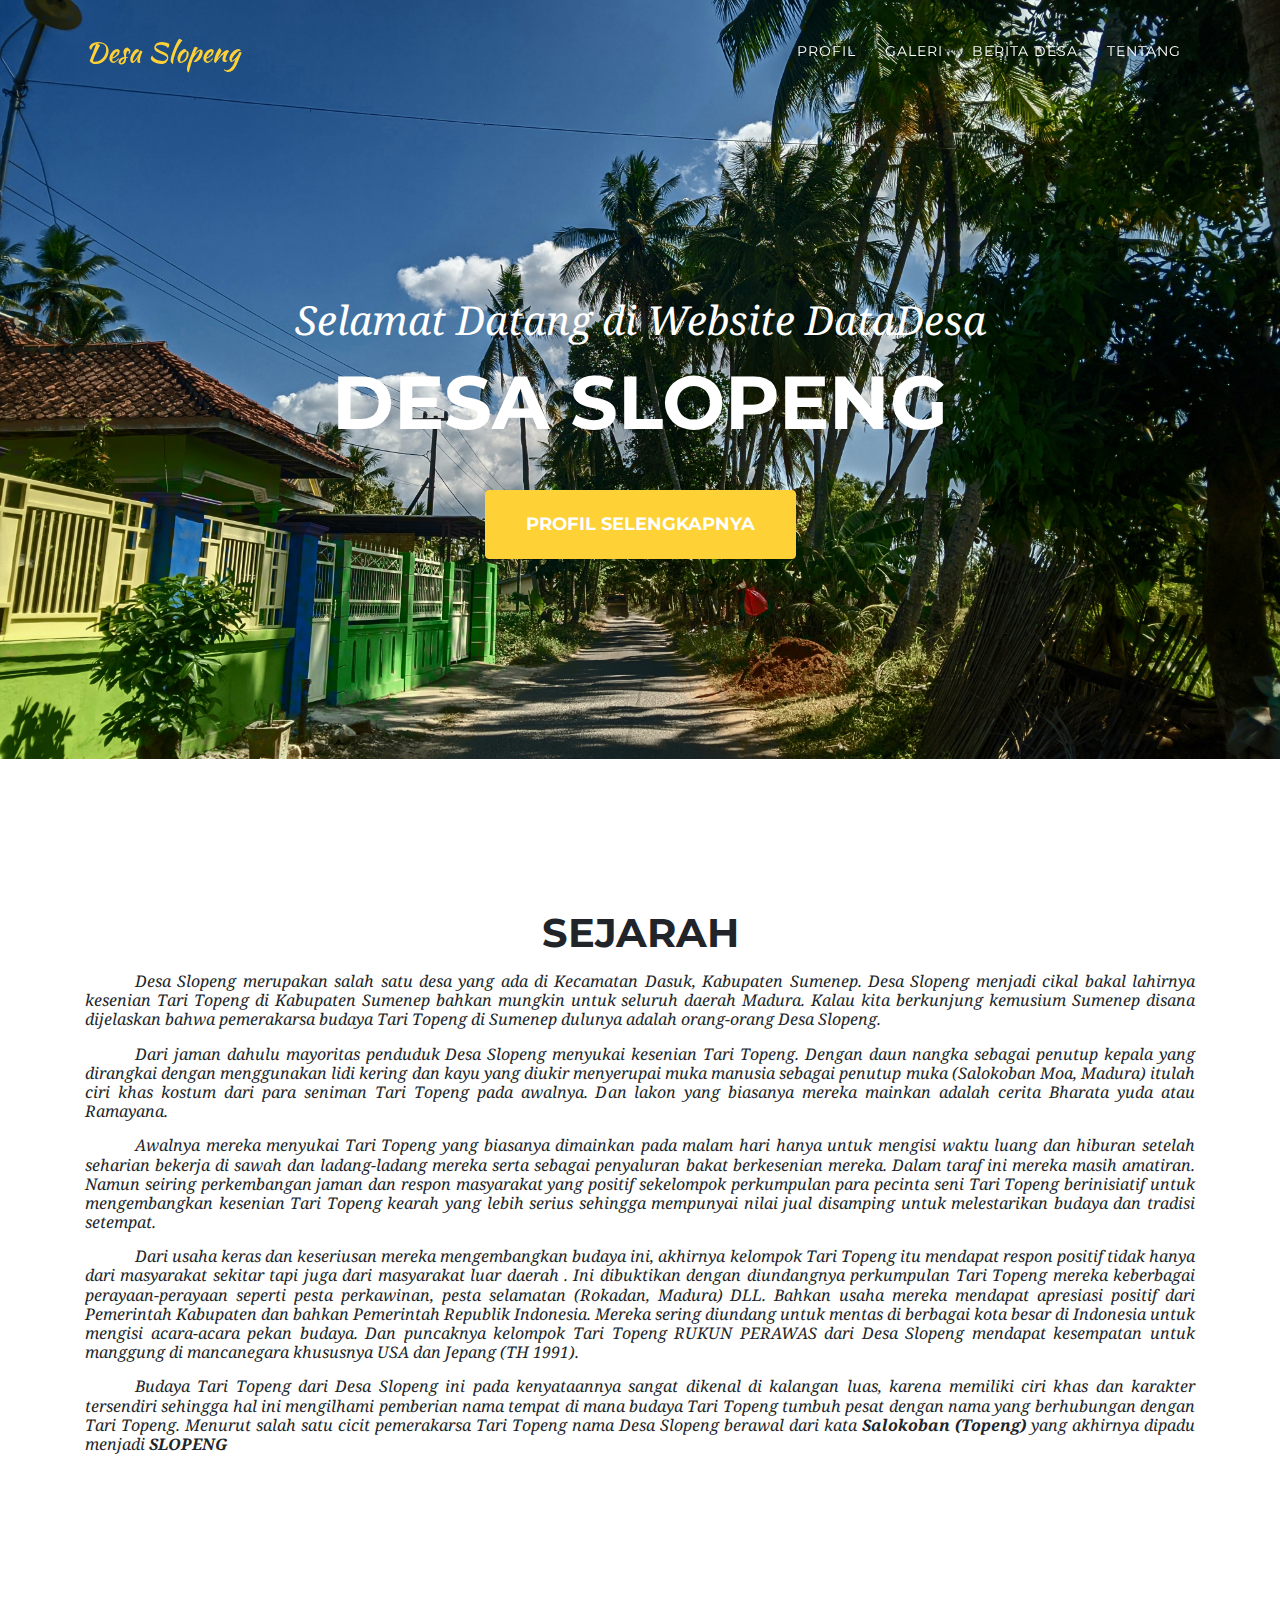
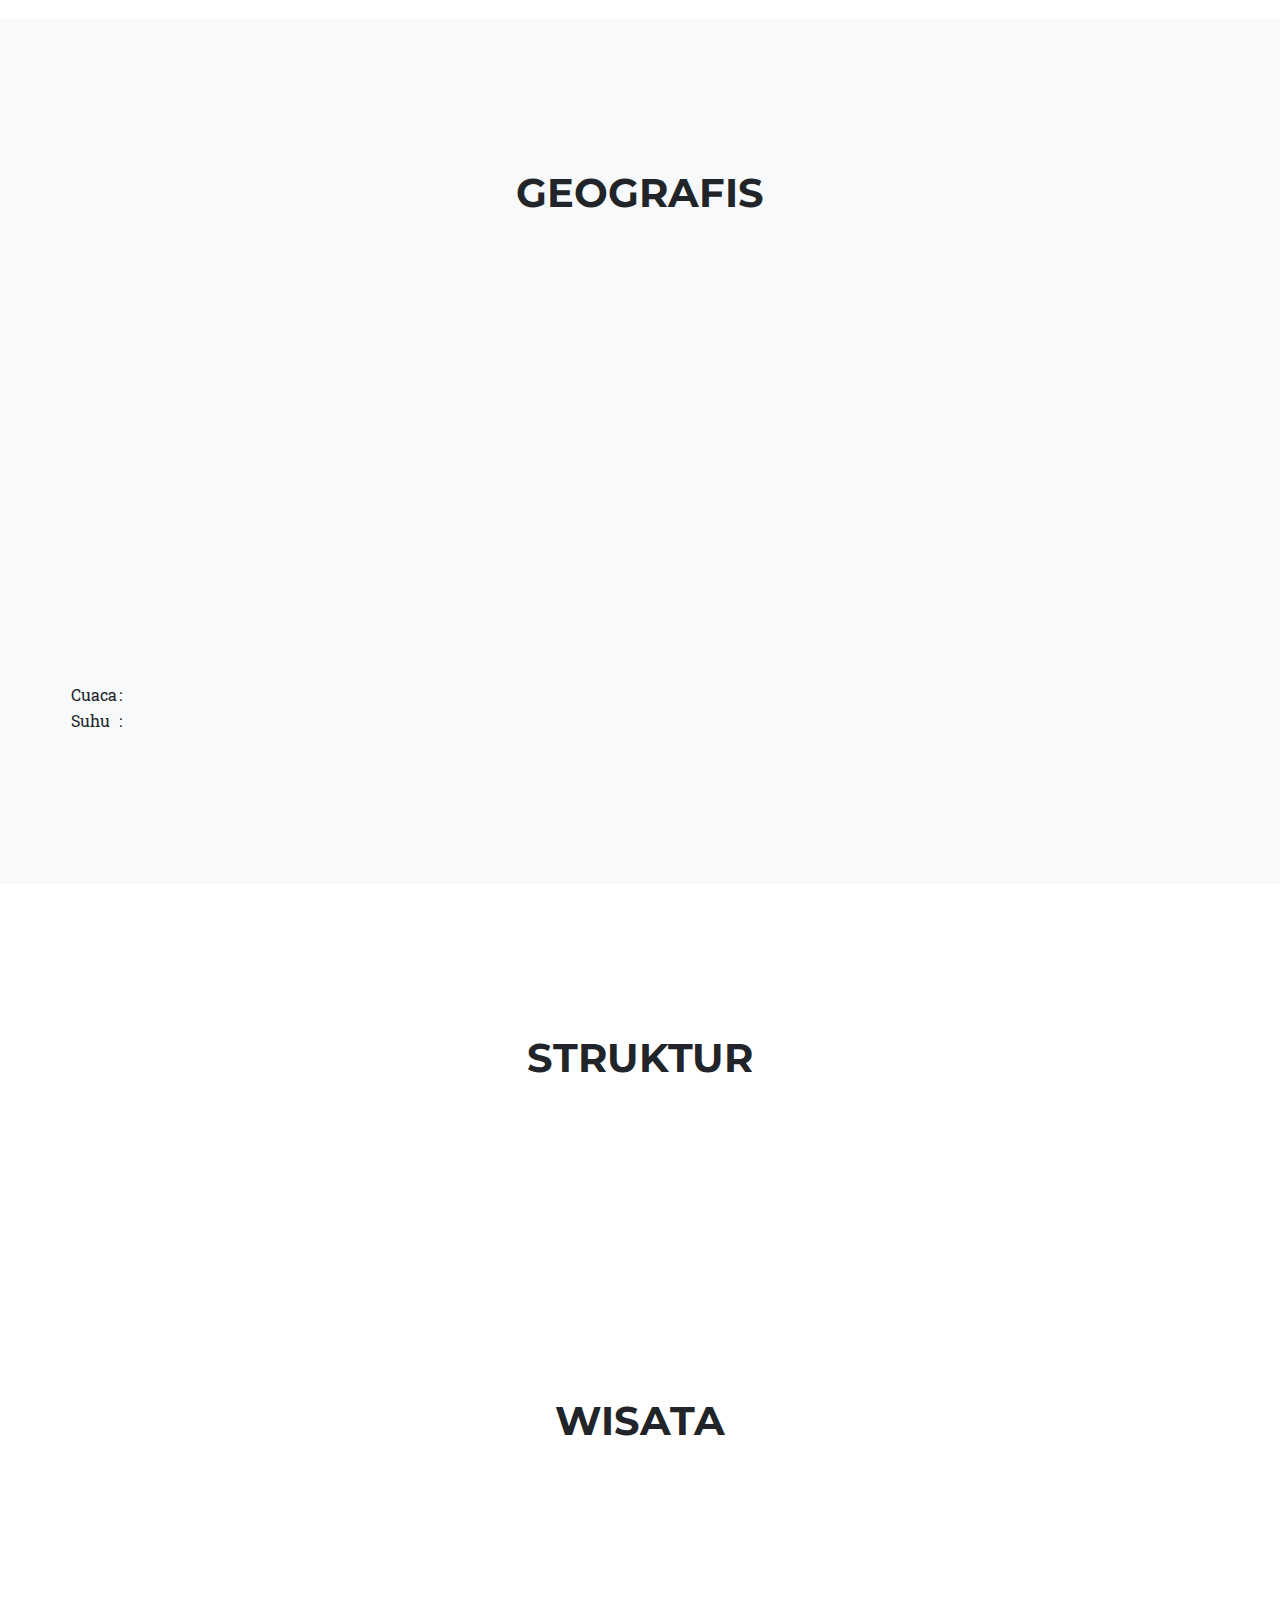
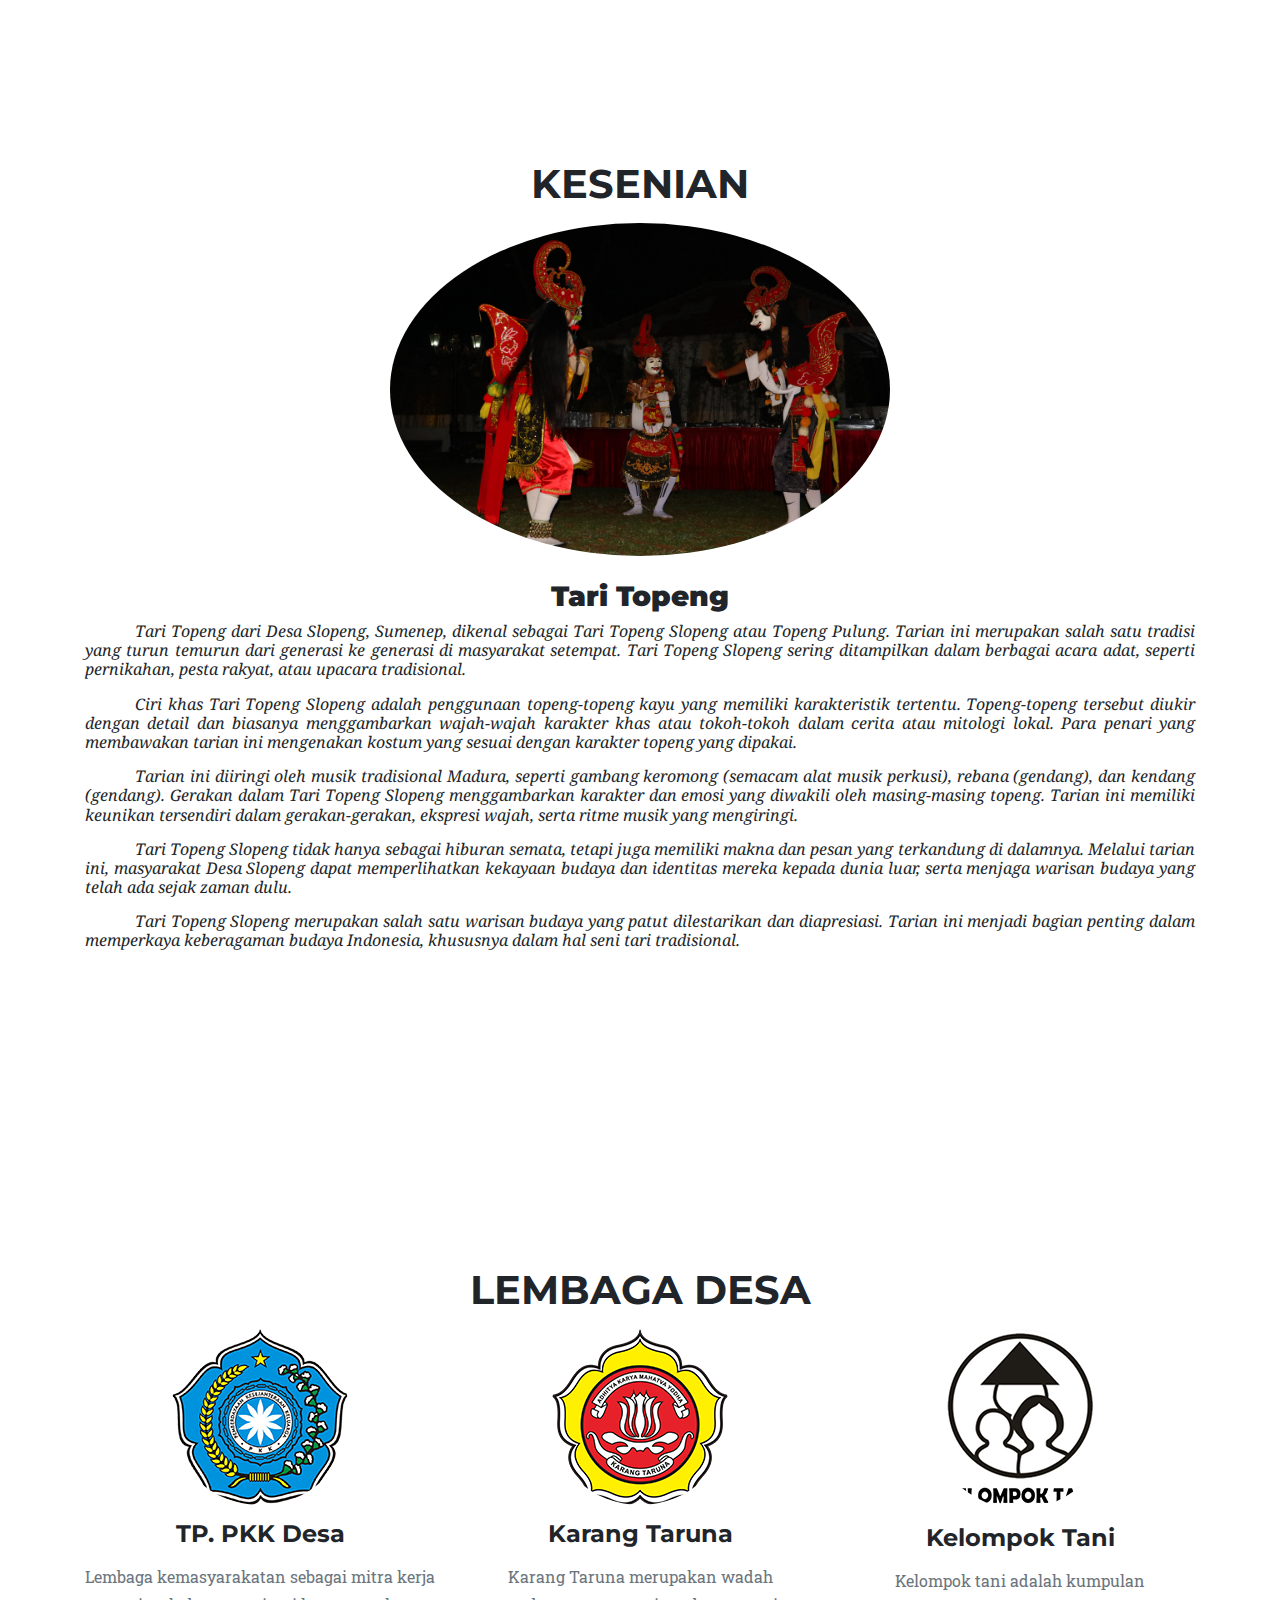
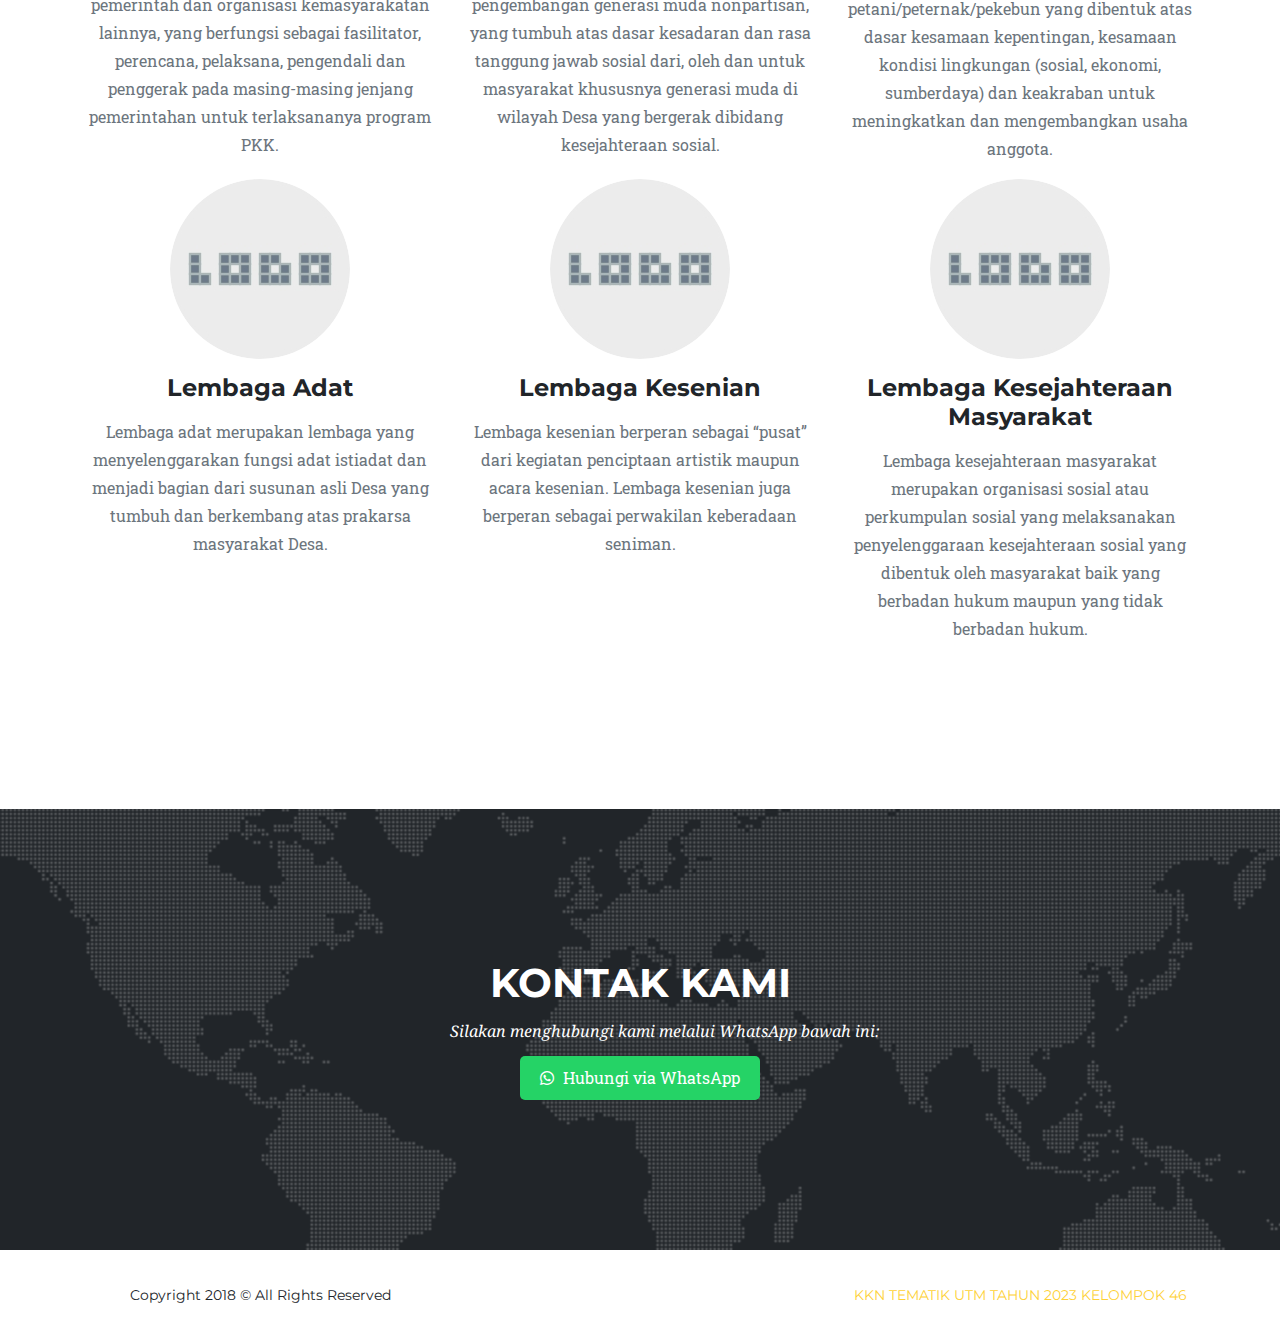
==== commit d7a56918: "Menambahkan halaman galeri, berita desa, tentang" ====
--- a/index.html
+++ b/index.html
@@ -55,22 +55,30 @@
         <div class="collapse navbar-collapse" id="navbarResponsive">
           <ul class="navbar-nav text-uppercase ml-auto">
             <li class="nav-item">
-              <a class="nav-link js-scroll-trigger" href="#about">Sejarah</a>
+              <!-- <li class="dropdown"> -->
+                <!-- <a href="#">Menu Dropdown</a> -->
+                <div class="dropdown">
+                  <a class="nav-link js-scroll-trigger" href="index.html">Profil</a>
+                  <div class="dropdown-content">
+                    <a class="nav-link js-scroll-trigger" id="first" href="index.html#about">Sejarah</a>
+                    <a class="nav-link js-scroll-trigger" href="index.html#portfolio">Geografis</a>
+                    <a class="nav-link js-scroll-trigger" href="index.html#struktur">Struktur Pemerintahan</a>
+                    <a class="nav-link js-scroll-trigger" href="index.html#wisata">Wisata</a>
+                    <a class="nav-link js-scroll-trigger" href="index.html#kesenian">Kesenian</a>
+                    <a class="nav-link js-scroll-trigger" href="index.html#services">Lembaga Desa</a>
+                  </div>
+                </div>
+              <!-- </li> -->
+              <!-- <a class="nav-link js-scroll-trigger" href="index.html">Profil</a> -->
             </li>
             <li class="nav-item">
-              <a class="nav-link js-scroll-trigger" href="#portfolio">Geografis</a>
+              <a class="nav-link js-scroll-trigger" href="galeri.html">Galeri</a>
             </li>
             <li class="nav-item">
-              <a class="nav-link js-scroll-trigger" href="#kesenian">Kesenian</a>
+              <a class="nav-link js-scroll-trigger" href="berita.html">Berita Desa</a>
             </li>
             <li class="nav-item">
-              <a class="nav-link js-scroll-trigger" href="#galeri">Galeri</a>
-            </li>
-            <li class="nav-item">
-              <a class="nav-link js-scroll-trigger" href="#services">Lembaga Desa</a>
-            </li>                                    
-            <li class="nav-item">
-              <a class="nav-link js-scroll-trigger" href="#contact">Kontak Kami</a>
+              <a class="nav-link js-scroll-trigger" href="tentang.html">Tentang</a>
             </li>
           </ul>
         </div>
@@ -85,7 +93,6 @@
             <div class="intro-lead-in">Selamat Datang di Website DataDesa</div>
             <div class="intro-heading text-uppercase">Desa Slopeng</div>
             <a class="btn btn-primary btn-xl text-uppercase js-scroll-trigger" href="#about">Profil Selengkapnya</a>
-            <a class="btn btn-primary btn-xl text-uppercase js-scroll-trigger" href="berita.html">Berita Desa</a>
           </div>
         </div>
       </header>
@@ -138,7 +145,33 @@
       </div>
     </section>
 
-    <!-- Sejarah Desa Slopeng -->
+    <!-- Struktur Pemerintahan Desa Slopeng -->
+    <section id="struktur">
+      <div class="container">
+        <div class="row">
+          <div class="col-lg-12 text-center">
+            <h2 class="section-heading text-uppercase">Struktur</h2>
+            <h3 class="section-subheading"></h3>
+            <h3></h3>
+          </div>
+        </div>
+      </div>
+    </section>
+
+    <!-- Wisata Desa Slopeng -->
+    <section id="wisata">
+      <div class="container">
+        <div class="row">
+          <div class="col-lg-12 text-center">
+            <h2 class="section-heading text-uppercase">Wisata</h2>
+            <h3 class="section-subheading"></h3>
+            <h3></h3>
+          </div>
+        </div>
+      </div>
+    </section>
+
+    <!-- Kesenian Desa Slopeng -->
     <section id="kesenian">
       <div class="container">
         <div class="row">
--- a/css/agencyyy.min.css
+++ b/css/agencyyy.min.css
@@ -2,4 +2,31 @@
  * Start Bootstrap - Agency v4.1.1 (https://startbootstrap.com/template-overviews/agency)
  * Copyright 2013-2018 Start Bootstrap
  * Licensed under MIT (https://github.com/BlackrockDigital/startbootstrap-agency/blob/master/LICENSE)
- */body{overflow-x:hidden;font-family:'Roboto Slab','Helvetica Neue',Helvetica,Arial,sans-serif}p{line-height:1.75}a{color:#fed136}a:hover{color:#fec503}.text-primary{color:#fed136!important}h1,h2,h3,h4,h5,h6{font-weight:700;font-family:Montserrat,'Helvetica Neue',Helvetica,Arial,sans-serif}section{padding:100px 0}section h2.section-heading{font-size:40px;margin-top:0;margin-bottom:15px}section h3.section-subheading{font-size:16px;font-weight:400;font-style:italic;margin-bottom:15px;text-transform:none; text-indent: 50px; text-align: justify;  font-family:'Droid Serif','Helvetica Neue',Helvetica,Arial,sans-serif}@media (min-width:768px){section{padding:150px 0}}.btn{font-family:Montserrat,'Helvetica Neue',Helvetica,Arial,sans-serif;font-weight:700}.btn-xl{font-size:18px;padding:20px 40px}.btn-primary{background-color:#fed136;border-color:#fed136}.btn-primary:active,.btn-primary:focus,.btn-primary:hover{background-color:#fec810!important;border-color:#fec810!important;color:#fff}.btn-primary:active,.btn-primary:focus{box-shadow:0 0 0 .2rem rgba(254,209,55,.5)!important}::-moz-selection{background:#fed136;text-shadow:none}::selection{background:#fed136;text-shadow:none}img::selection{background:0 0}img::-moz-selection{background:0 0}#mainNav{background-color:#212529}#mainNav .navbar-toggler{font-size:12px;right:0;padding:13px;text-transform:uppercase;color:#fff;border:0;background-color:#fed136;font-family:Montserrat,'Helvetica Neue',Helvetica,Arial,sans-serif}#mainNav .navbar-brand{color:#fed136;font-family:'Kaushan Script','Helvetica Neue',Helvetica,Arial,cursive}#mainNav .navbar-brand.active,#mainNav .navbar-brand:active,#mainNav .navbar-brand:focus,#mainNav .navbar-brand:hover{color:#fec503}#mainNav .navbar-nav .nav-item .nav-link{font-size:90%;font-weight:400;padding:.75em 0;letter-spacing:1px;color:#fff;font-family:Montserrat,'Helvetica Neue',Helvetica,Arial,sans-serif}#mainNav .navbar-nav .nav-item .nav-link.active,#mainNav .navbar-nav .nav-item .nav-link:hover{color:#fed136}@media (min-width:992px){#mainNav{padding-top:25px;padding-bottom:25px;-webkit-transition:padding-top .3s,padding-bottom .3s;-moz-transition:padding-top .3s,padding-bottom .3s;transition:padding-top .3s,padding-bottom .3s;border:none;background-color:transparent}#mainNav .navbar-brand{font-size:1.75em;-webkit-transition:all .3s;-moz-transition:all .3s;transition:all .3s}#mainNav .navbar-nav .nav-item .nav-link{padding:1.1em 1em!important}#mainNav.navbar-shrink{padding-top:0;padding-bottom:0;background-color:#212529}#mainNav.navbar-shrink .navbar-brand{font-size:1.25em;padding:12px 0}}header.masthead{text-align:center;color:#fff;background-image:url(../img/slopeng1.jpg);opacity: 100%;background-repeat:no-repeat;background-attachment:scroll;background-position:center center;-webkit-background-size:cover;-moz-background-size:cover;-o-background-size:cover;background-size:cover} header.masthead .intro-text{padding-top:150px;padding-bottom:100px}header.masthead .intro-text .intro-lead-in{font-size:22px;font-style:italic;line-height:22px;margin-bottom:25px;font-family:'Droid Serif','Helvetica Neue',Helvetica,Arial,sans-serif}header.masthead .intro-text .intro-heading{font-size:50px;font-weight:700;line-height:50px;margin-bottom:25px;font-family:Montserrat,'Helvetica Neue',Helvetica,Arial,sans-serif}@media (min-width:768px){header.masthead .intro-text{padding-top:300px;padding-bottom:200px}header.masthead .intro-text .intro-lead-in{font-size:40px;font-style:italic;line-height:40px;margin-bottom:25px;font-family:'Droid Serif','Helvetica Neue',Helvetica,Arial,sans-serif}header.masthead .intro-text .intro-heading{font-size:75px;font-weight:700;line-height:75px;margin-bottom:50px;font-family:Montserrat,'Helvetica Neue',Helvetica,Arial,sans-serif}}.service-heading{margin:15px 0;text-transform:none}#portfolio .portfolio-item{right:0;margin:0 0 15px}#portfolio .portfolio-item .portfolio-link{position:relative;display:block;max-width:400px;margin:0 auto;cursor:pointer}#portfolio .portfolio-item .portfolio-link .portfolio-hover{position:absolute;width:100%;height:100%;-webkit-transition:all ease .5s;-moz-transition:all ease .5s;transition:all ease .5s;opacity:0;background:rgba(254,209,54,.9)}#portfolio .portfolio-item .portfolio-link .portfolio-hover:hover{opacity:1}#portfolio .portfolio-item .portfolio-link .portfolio-hover .portfolio-hover-content{font-size:20px;position:absolute;top:50%;width:100%;height:20px;margin-top:-12px;text-align:center;color:#fff}#portfolio .portfolio-item .portfolio-link .portfolio-hover .portfolio-hover-content i{margin-top:-12px}#portfolio .portfolio-item .portfolio-link .portfolio-hover .portfolio-hover-content h3,#portfolio .portfolio-item .portfolio-link .portfolio-hover .portfolio-hover-content h4{margin:0}#portfolio .portfolio-item .portfolio-caption{max-width:400px;margin:0 auto;padding:25px;text-align:center;background-color:#fff}#portfolio .portfolio-item .portfolio-caption h4{margin:0;text-transform:none}#portfolio .portfolio-item .portfolio-caption p{font-size:16px;font-style:italic;margin:0;font-family:'Droid Serif','Helvetica Neue',Helvetica,Arial,sans-serif}#portfolio *{z-index:2}@media (min-width:767px){#portfolio .portfolio-item{margin:0 0 30px}}.portfolio-modal{padding-right:0!important}.portfolio-modal .modal-dialog{margin:1rem;max-width:100vw}.portfolio-modal .modal-content{padding:100px 0;text-align:center}.portfolio-modal .modal-content h2{font-size:3em;margin-bottom:15px}.portfolio-modal .modal-content p{margin-bottom:30px}.portfolio-modal .modal-content p.item-intro{font-size:16px;font-style:italic;margin:20px 0 30px;font-family:'Droid Serif','Helvetica Neue',Helvetica,Arial,sans-serif}.portfolio-modal .modal-content ul.list-inline{margin-top:0;margin-bottom:30px}.portfolio-modal .modal-content img{margin-bottom:30px}.portfolio-modal .modal-content button{cursor:pointer}.portfolio-modal .close-modal{position:absolute;top:25px;right:25px;width:75px;height:75px;cursor:pointer;background-color:transparent}.portfolio-modal .close-modal:hover{opacity:.3}.portfolio-modal .close-modal .lr{z-index:1051;width:1px;height:75px;margin-left:35px;-webkit-transform:rotate(45deg);-ms-transform:rotate(45deg);transform:rotate(45deg);background-color:#212529}.portfolio-modal .close-modal .lr .rl{z-index:1052;width:1px;height:75px;-webkit-transform:rotate(90deg);-ms-transform:rotate(90deg);transform:rotate(90deg);background-color:#212529}.timeline{position:relative;padding:0;list-style:none}.timeline:before{position:absolute;top:0;bottom:0;left:40px;width:2px;margin-left:-1.5px;content:'';background-color:#e9ecef}.timeline>li{position:relative;min-height:50px;margin-bottom:50px}.timeline>li:after,.timeline>li:before{display:table;content:' '}.timeline>li:after{clear:both}.timeline>li .timeline-panel{position:relative;float:right;width:100%;padding:0 20px 0 100px;text-align:left}.timeline>li .timeline-panel:before{right:auto;left:-15px;border-right-width:15px;border-left-width:0}.timeline>li .timeline-panel:after{right:auto;left:-14px;border-right-width:14px;border-left-width:0}.timeline>li .timeline-image{position:absolute;z-index:100;left:0;width:80px;height:80px;margin-left:0;text-align:center;color:#fff;border:7px solid #e9ecef;border-radius:100%;background-color:#fed136}.timeline>li .timeline-image h4{font-size:10px;line-height:14px;margin-top:12px}.timeline>li.timeline-inverted>.timeline-panel{float:right;padding:0 20px 0 100px;text-align:left}.timeline>li.timeline-inverted>.timeline-panel:before{right:auto;left:-15px;border-right-width:15px;border-left-width:0}.timeline>li.timeline-inverted>.timeline-panel:after{right:auto;left:-14px;border-right-width:14px;border-left-width:0}.timeline>li:last-child{margin-bottom:0}.timeline .timeline-heading h4{margin-top:0;color:inherit}.timeline .timeline-heading h4.subheading{text-transform:none}.timeline .timeline-body>p,.timeline .timeline-body>ul{margin-bottom:0}@media (min-width:768px){.timeline:before{left:50%}.timeline>li{min-height:100px;margin-bottom:100px}.timeline>li .timeline-panel{float:left;width:41%;padding:0 20px 20px 30px;text-align:right}.timeline>li .timeline-image{left:50%;width:100px;height:100px;margin-left:-50px}.timeline>li .timeline-image h4{font-size:13px;line-height:18px;margin-top:16px}.timeline>li.timeline-inverted>.timeline-panel{float:right;padding:0 30px 20px 20px;text-align:left}}@media (min-width:992px){.timeline>li{min-height:150px}.timeline>li .timeline-panel{padding:0 20px 20px}.timeline>li .timeline-image{width:150px;height:150px;margin-left:-75px}.timeline>li .timeline-image h4{font-size:18px;line-height:26px;margin-top:30px}.timeline>li.timeline-inverted>.timeline-panel{padding:0 20px 20px}}@media (min-width:1200px){.timeline>li{min-height:170px}.timeline>li .timeline-panel{padding:0 20px 20px 100px}.timeline>li .timeline-image{width:170px;height:170px;margin-left:-85px}.timeline>li .timeline-image h4{margin-top:40px}.timeline>li.timeline-inverted>.timeline-panel{padding:0 100px 20px 20px}}.team-member{margin-bottom:50px;text-align:center}.team-member img{width:225px;height:225px;border:7px solid #fff}.team-member h4{margin-top:25px;margin-bottom:0;text-transform:none}.team-member p{margin-top:0}section#contact{background-color:#212529;background-image:url(../img/map-image.png);background-repeat:no-repeat;background-position:center}section#contact .section-heading{color:#fff}section#contact .form-group{margin-bottom:25px}section#contact .form-group input,section#contact .form-group textarea{padding:20px}section#contact .form-group input.form-control{height:auto}section#contact .form-group textarea.form-control{height:248px}section#contact .form-control:focus{border-color:#fed136;box-shadow:none}section#contact ::-webkit-input-placeholder{font-weight:700;color:#ced4da;font-family:Montserrat,'Helvetica Neue',Helvetica,Arial,sans-serif}section#contact :-moz-placeholder{font-weight:700;color:#ced4da;font-family:Montserrat,'Helvetica Neue',Helvetica,Arial,sans-serif}section#contact ::-moz-placeholder{font-weight:700;color:#ced4da;font-family:Montserrat,'Helvetica Neue',Helvetica,Arial,sans-serif}section#contact :-ms-input-placeholder{font-weight:700;color:#ced4da;font-family:Montserrat,'Helvetica Neue',Helvetica,Arial,sans-serif}footer{padding:25px 0;text-align:center}footer span.copyright{font-size:90%;line-height:40px;text-transform:none;font-family:Montserrat,'Helvetica Neue',Helvetica,Arial,sans-serif}footer ul.quicklinks{font-size:90%;line-height:40px;margin-bottom:0;text-transform:none;font-family:Montserrat,'Helvetica Neue',Helvetica,Arial,sans-serif}ul.social-buttons{margin-bottom:0}ul.social-buttons li a{font-size:20px;line-height:40px;display:block;width:40px;height:40px;-webkit-transition:all .3s;-moz-transition:all .3s;transition:all .3s;color:#fff;border-radius:100%;outline:0;background-color:#212529}ul.social-buttons li a:active,ul.social-buttons li a:focus,ul.social-buttons li a:hover{background-color:#fed136}+ */body{overflow-x:hidden;font-family:'Roboto Slab','Helvetica Neue',Helvetica,Arial,sans-serif}p{line-height:1.75}a{color:#fed136}a:hover{color:#fec503}.text-primary{color:#fed136!important}h1,h2,h3,h4,h5,h6{font-weight:700;font-family:Montserrat,'Helvetica Neue',Helvetica,Arial,sans-serif}section{padding:100px 0}section h2.section-heading{font-size:40px;margin-top:0;margin-bottom:15px}section h3.section-subheading{font-size:16px;font-weight:400;font-style:italic;margin-bottom:15px;text-transform:none; text-indent: 50px; text-align: justify;  font-family:'Droid Serif','Helvetica Neue',Helvetica,Arial,sans-serif}@media (min-width:768px){section{padding:150px 0}}.btn{font-family:Montserrat,'Helvetica Neue',Helvetica,Arial,sans-serif;font-weight:700}.btn-xl{font-size:18px;padding:20px 40px}.btn-primary{background-color:#fed136;border-color:#fed136}.btn-primary:active,.btn-primary:focus,.btn-primary:hover{background-color:#fec810!important;border-color:#fec810!important;color:#fff}.btn-primary:active,.btn-primary:focus{box-shadow:0 0 0 .2rem rgba(254,209,55,.5)!important}::-moz-selection{background:#fed136;text-shadow:none}::selection{background:#fed136;text-shadow:none}img::selection{background:0 0}img::-moz-selection{background:0 0}#mainNav{background-color:#292121}#mainNav .navbar-toggler{font-size:12px;right:0;padding:13px;text-transform:uppercase;color:#fff;border:0;background-color:#fed136;font-family:Montserrat,'Helvetica Neue',Helvetica,Arial,sans-serif}#mainNav .navbar-brand{color:#fed136;font-family:'Kaushan Script','Helvetica Neue',Helvetica,Arial,cursive}#mainNav .navbar-brand.active,#mainNav .navbar-brand:active,#mainNav .navbar-brand:focus,#mainNav .navbar-brand:hover{color:#fec503}#mainNav .navbar-nav .nav-item .nav-link{font-size:90%;font-weight:400;padding:.75em 0;letter-spacing:1px;color:#fff;font-family:Montserrat,'Helvetica Neue',Helvetica,Arial,sans-serif}#mainNav .navbar-nav .nav-item .nav-link.active,#mainNav .navbar-nav .nav-item .nav-link:hover{color:#fed136}@media (min-width:992px){#mainNav{padding-top:25px;padding-bottom:25px;-webkit-transition:padding-top .3s,padding-bottom .3s;-moz-transition:padding-top .3s,padding-bottom .3s;transition:padding-top .3s,padding-bottom .3s;border:none;background-color:transparent}#mainNav .navbar-brand{font-size:1.75em;-webkit-transition:all .3s;-moz-transition:all .3s;transition:all .3s}#mainNav .navbar-nav .nav-item .nav-link{padding:1.1em 1em!important}#mainNav.navbar-shrink{padding-top:0;padding-bottom:0;background-color:#212529}#mainNav.navbar-shrink .navbar-brand{font-size:1.25em;padding:12px 0}}header.masthead{text-align:center;color:#fff;background-image:url(../img/slopeng1.jpg);opacity: 100%;background-repeat:no-repeat;background-attachment:scroll;background-position:center center;-webkit-background-size:cover;-moz-background-size:cover;-o-background-size:cover;background-size:cover} header.masthead .intro-text{padding-top:150px;padding-bottom:100px}header.masthead .intro-text .intro-lead-in{font-size:22px;font-style:italic;line-height:22px;margin-bottom:25px;font-family:'Droid Serif','Helvetica Neue',Helvetica,Arial,sans-serif}header.masthead .intro-text .intro-heading{font-size:50px;font-weight:700;line-height:50px;margin-bottom:25px;font-family:Montserrat,'Helvetica Neue',Helvetica,Arial,sans-serif}@media (min-width:768px){header.masthead .intro-text{padding-top:300px;padding-bottom:200px}header.masthead .intro-text .intro-lead-in{font-size:40px;font-style:italic;line-height:40px;margin-bottom:25px;font-family:'Droid Serif','Helvetica Neue',Helvetica,Arial,sans-serif}header.masthead .intro-text .intro-heading{font-size:75px;font-weight:700;line-height:75px;margin-bottom:50px;font-family:Montserrat,'Helvetica Neue',Helvetica,Arial,sans-serif}}.service-heading{margin:15px 0;text-transform:none}#portfolio .portfolio-item{right:0;margin:0 0 15px}#portfolio .portfolio-item .portfolio-link{position:relative;display:block;max-width:400px;margin:0 auto;cursor:pointer}#portfolio .portfolio-item .portfolio-link .portfolio-hover{position:absolute;width:100%;height:100%;-webkit-transition:all ease .5s;-moz-transition:all ease .5s;transition:all ease .5s;opacity:0;background:rgba(254,209,54,.9)}#portfolio .portfolio-item .portfolio-link .portfolio-hover:hover{opacity:1}#portfolio .portfolio-item .portfolio-link .portfolio-hover .portfolio-hover-content{font-size:20px;position:absolute;top:50%;width:100%;height:20px;margin-top:-12px;text-align:center;color:#fff}#portfolio .portfolio-item .portfolio-link .portfolio-hover .portfolio-hover-content i{margin-top:-12px}#portfolio .portfolio-item .portfolio-link .portfolio-hover .portfolio-hover-content h3,#portfolio .portfolio-item .portfolio-link .portfolio-hover .portfolio-hover-content h4{margin:0}#portfolio .portfolio-item .portfolio-caption{max-width:400px;margin:0 auto;padding:25px;text-align:center;background-color:#fff}#portfolio .portfolio-item .portfolio-caption h4{margin:0;text-transform:none}#portfolio .portfolio-item .portfolio-caption p{font-size:16px;font-style:italic;margin:0;font-family:'Droid Serif','Helvetica Neue',Helvetica,Arial,sans-serif}#portfolio *{z-index:2}@media (min-width:767px){#portfolio .portfolio-item{margin:0 0 30px}}.portfolio-modal{padding-right:0!important}.portfolio-modal .modal-dialog{margin:1rem;max-width:100vw}.portfolio-modal .modal-content{padding:100px 0;text-align:center}.portfolio-modal .modal-content h2{font-size:3em;margin-bottom:15px}.portfolio-modal .modal-content p{margin-bottom:30px}.portfolio-modal .modal-content p.item-intro{font-size:16px;font-style:italic;margin:20px 0 30px;font-family:'Droid Serif','Helvetica Neue',Helvetica,Arial,sans-serif}.portfolio-modal .modal-content ul.list-inline{margin-top:0;margin-bottom:30px}.portfolio-modal .modal-content img{margin-bottom:30px}.portfolio-modal .modal-content button{cursor:pointer}.portfolio-modal .close-modal{position:absolute;top:25px;right:25px;width:75px;height:75px;cursor:pointer;background-color:transparent}.portfolio-modal .close-modal:hover{opacity:.3}.portfolio-modal .close-modal .lr{z-index:1051;width:1px;height:75px;margin-left:35px;-webkit-transform:rotate(45deg);-ms-transform:rotate(45deg);transform:rotate(45deg);background-color:#212529}.portfolio-modal .close-modal .lr .rl{z-index:1052;width:1px;height:75px;-webkit-transform:rotate(90deg);-ms-transform:rotate(90deg);transform:rotate(90deg);background-color:#212529}.timeline{position:relative;padding:0;list-style:none}.timeline:before{position:absolute;top:0;bottom:0;left:40px;width:2px;margin-left:-1.5px;content:'';background-color:#e9ecef}.timeline>li{position:relative;min-height:50px;margin-bottom:50px}.timeline>li:after,.timeline>li:before{display:table;content:' '}.timeline>li:after{clear:both}.timeline>li .timeline-panel{position:relative;float:right;width:100%;padding:0 20px 0 100px;text-align:left}.timeline>li .timeline-panel:before{right:auto;left:-15px;border-right-width:15px;border-left-width:0}.timeline>li .timeline-panel:after{right:auto;left:-14px;border-right-width:14px;border-left-width:0}.timeline>li .timeline-image{position:absolute;z-index:100;left:0;width:80px;height:80px;margin-left:0;text-align:center;color:#fff;border:7px solid #e9ecef;border-radius:100%;background-color:#fed136}.timeline>li .timeline-image h4{font-size:10px;line-height:14px;margin-top:12px}.timeline>li.timeline-inverted>.timeline-panel{float:right;padding:0 20px 0 100px;text-align:left}.timeline>li.timeline-inverted>.timeline-panel:before{right:auto;left:-15px;border-right-width:15px;border-left-width:0}.timeline>li.timeline-inverted>.timeline-panel:after{right:auto;left:-14px;border-right-width:14px;border-left-width:0}.timeline>li:last-child{margin-bottom:0}.timeline .timeline-heading h4{margin-top:0;color:inherit}.timeline .timeline-heading h4.subheading{text-transform:none}.timeline .timeline-body>p,.timeline .timeline-body>ul{margin-bottom:0}@media (min-width:768px){.timeline:before{left:50%}.timeline>li{min-height:100px;margin-bottom:100px}.timeline>li .timeline-panel{float:left;width:41%;padding:0 20px 20px 30px;text-align:right}.timeline>li .timeline-image{left:50%;width:100px;height:100px;margin-left:-50px}.timeline>li .timeline-image h4{font-size:13px;line-height:18px;margin-top:16px}.timeline>li.timeline-inverted>.timeline-panel{float:right;padding:0 30px 20px 20px;text-align:left}}@media (min-width:992px){.timeline>li{min-height:150px}.timeline>li .timeline-panel{padding:0 20px 20px}.timeline>li .timeline-image{width:150px;height:150px;margin-left:-75px}.timeline>li .timeline-image h4{font-size:18px;line-height:26px;margin-top:30px}.timeline>li.timeline-inverted>.timeline-panel{padding:0 20px 20px}}@media (min-width:1200px){.timeline>li{min-height:170px}.timeline>li .timeline-panel{padding:0 20px 20px 100px}.timeline>li .timeline-image{width:170px;height:170px;margin-left:-85px}.timeline>li .timeline-image h4{margin-top:40px}.timeline>li.timeline-inverted>.timeline-panel{padding:0 100px 20px 20px}}.team-member{margin-bottom:50px;text-align:center}.team-member img{width:225px;height:225px;border:7px solid #fff}.team-member h4{margin-top:25px;margin-bottom:0;text-transform:none}.team-member p{margin-top:0}section#contact{background-color:#212529;background-image:url(../img/map-image.png);background-repeat:no-repeat;background-position:center}section#contact .section-heading{color:#fff}section#contact .form-group{margin-bottom:25px}section#contact .form-group input,section#contact .form-group textarea{padding:20px}section#contact .form-group input.form-control{height:auto}section#contact .form-group textarea.form-control{height:248px}section#contact .form-control:focus{border-color:#fed136;box-shadow:none}section#contact ::-webkit-input-placeholder{font-weight:700;color:#ced4da;font-family:Montserrat,'Helvetica Neue',Helvetica,Arial,sans-serif}section#contact :-moz-placeholder{font-weight:700;color:#ced4da;font-family:Montserrat,'Helvetica Neue',Helvetica,Arial,sans-serif}section#contact ::-moz-placeholder{font-weight:700;color:#ced4da;font-family:Montserrat,'Helvetica Neue',Helvetica,Arial,sans-serif}section#contact :-ms-input-placeholder{font-weight:700;color:#ced4da;font-family:Montserrat,'Helvetica Neue',Helvetica,Arial,sans-serif}footer{padding:25px 0;text-align:center}footer span.copyright{font-size:90%;line-height:40px;text-transform:none;font-family:Montserrat,'Helvetica Neue',Helvetica,Arial,sans-serif}footer ul.quicklinks{font-size:90%;line-height:40px;margin-bottom:0;text-transform:none;font-family:Montserrat,'Helvetica Neue',Helvetica,Arial,sans-serif}ul.social-buttons{margin-bottom:0}ul.social-buttons li a{font-size:20px;line-height:40px;display:block;width:40px;height:40px;-webkit-transition:all .3s;-moz-transition:all .3s;transition:all .3s;color:#fff;border-radius:100%;outline:0;background-color:#212529}ul.social-buttons li a:active,ul.social-buttons li a:focus,ul.social-buttons li a:hover{background-color:#fed136}
+
+ .dropdown {
+    position: relative;
+    display: inline-block;
+  }
+
+  .dropdown-content {
+    display: none;
+    position: absolute;
+    min-width: 160px;
+    z-index: 1;
+    background-color: #212529;
+    text-align: center;
+    margin-left: -35px;
+  }
+
+  .dropdown-content a{
+    margin-top: -20px;
+  }
+
+  .dropdown-content #first{
+    margin-top: 0px;
+  }
+
+  .dropdown:hover .dropdown-content {
+    display:list-item;
+  }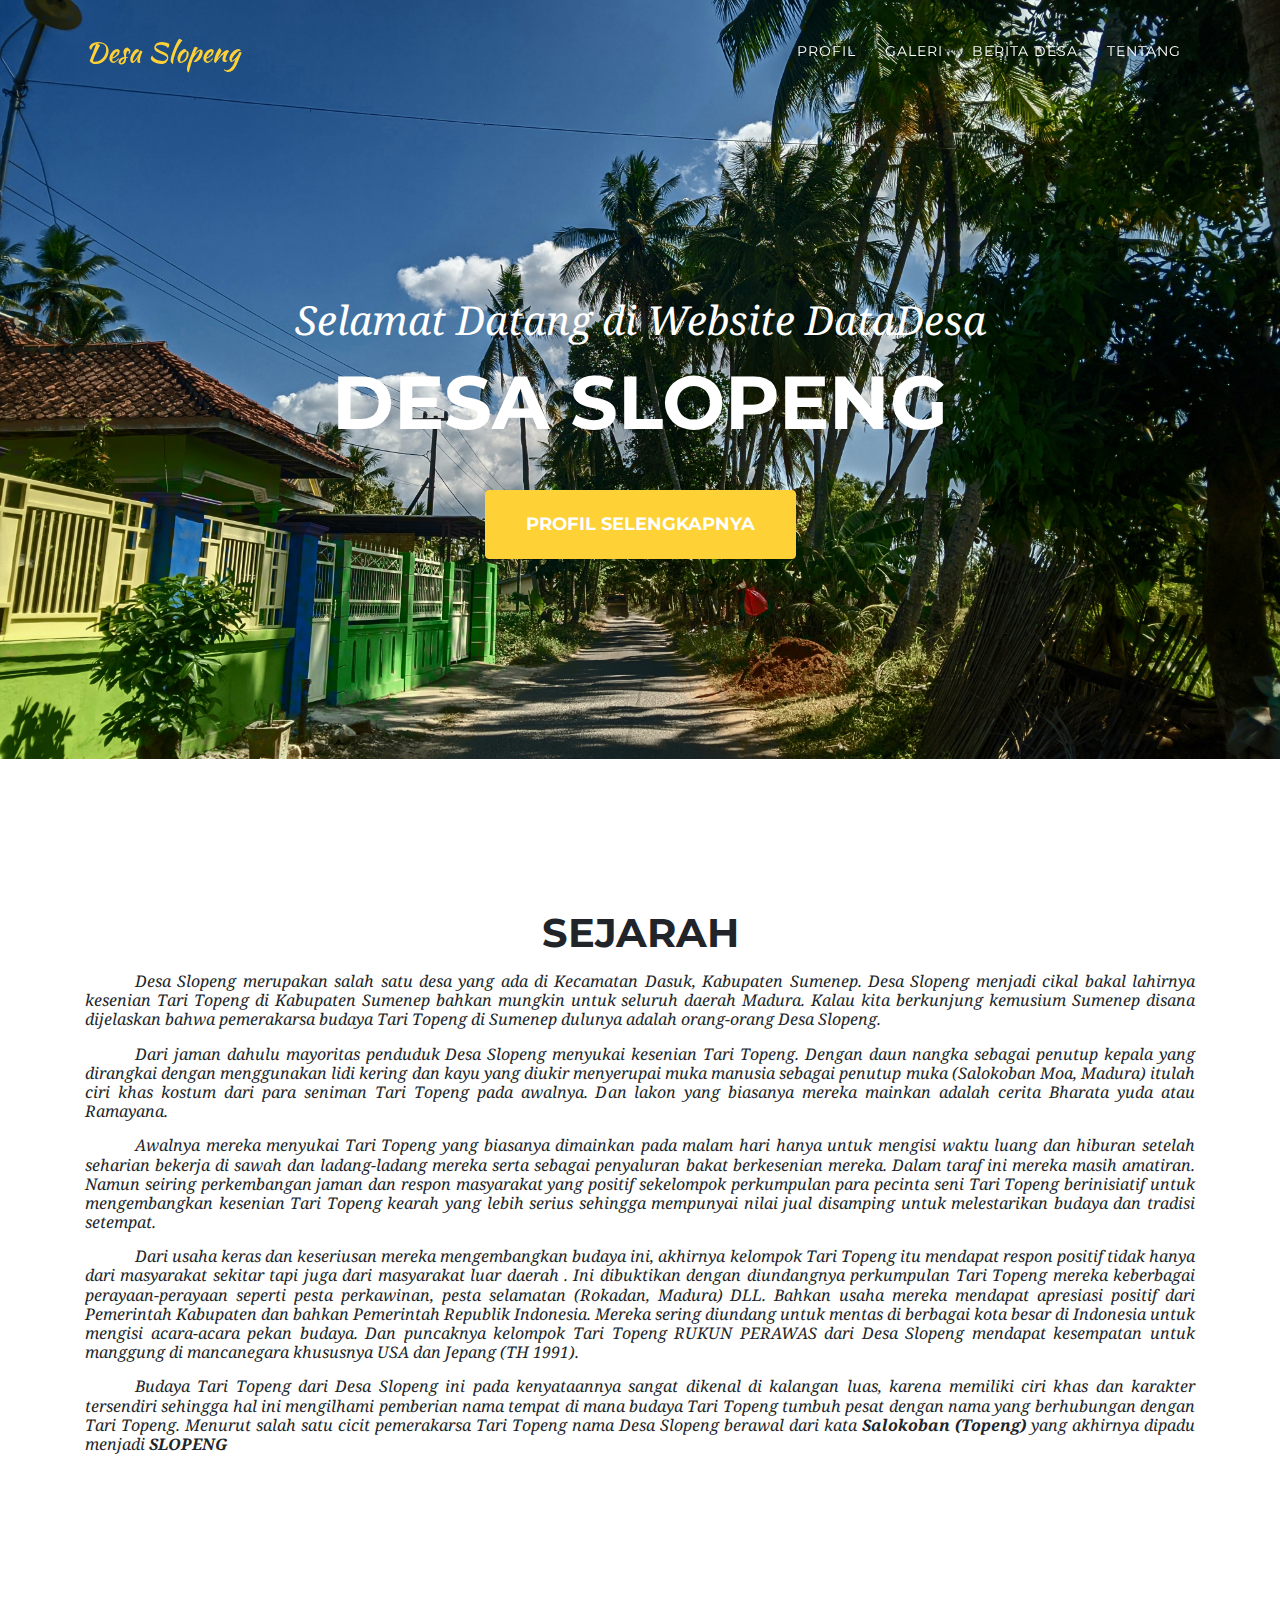
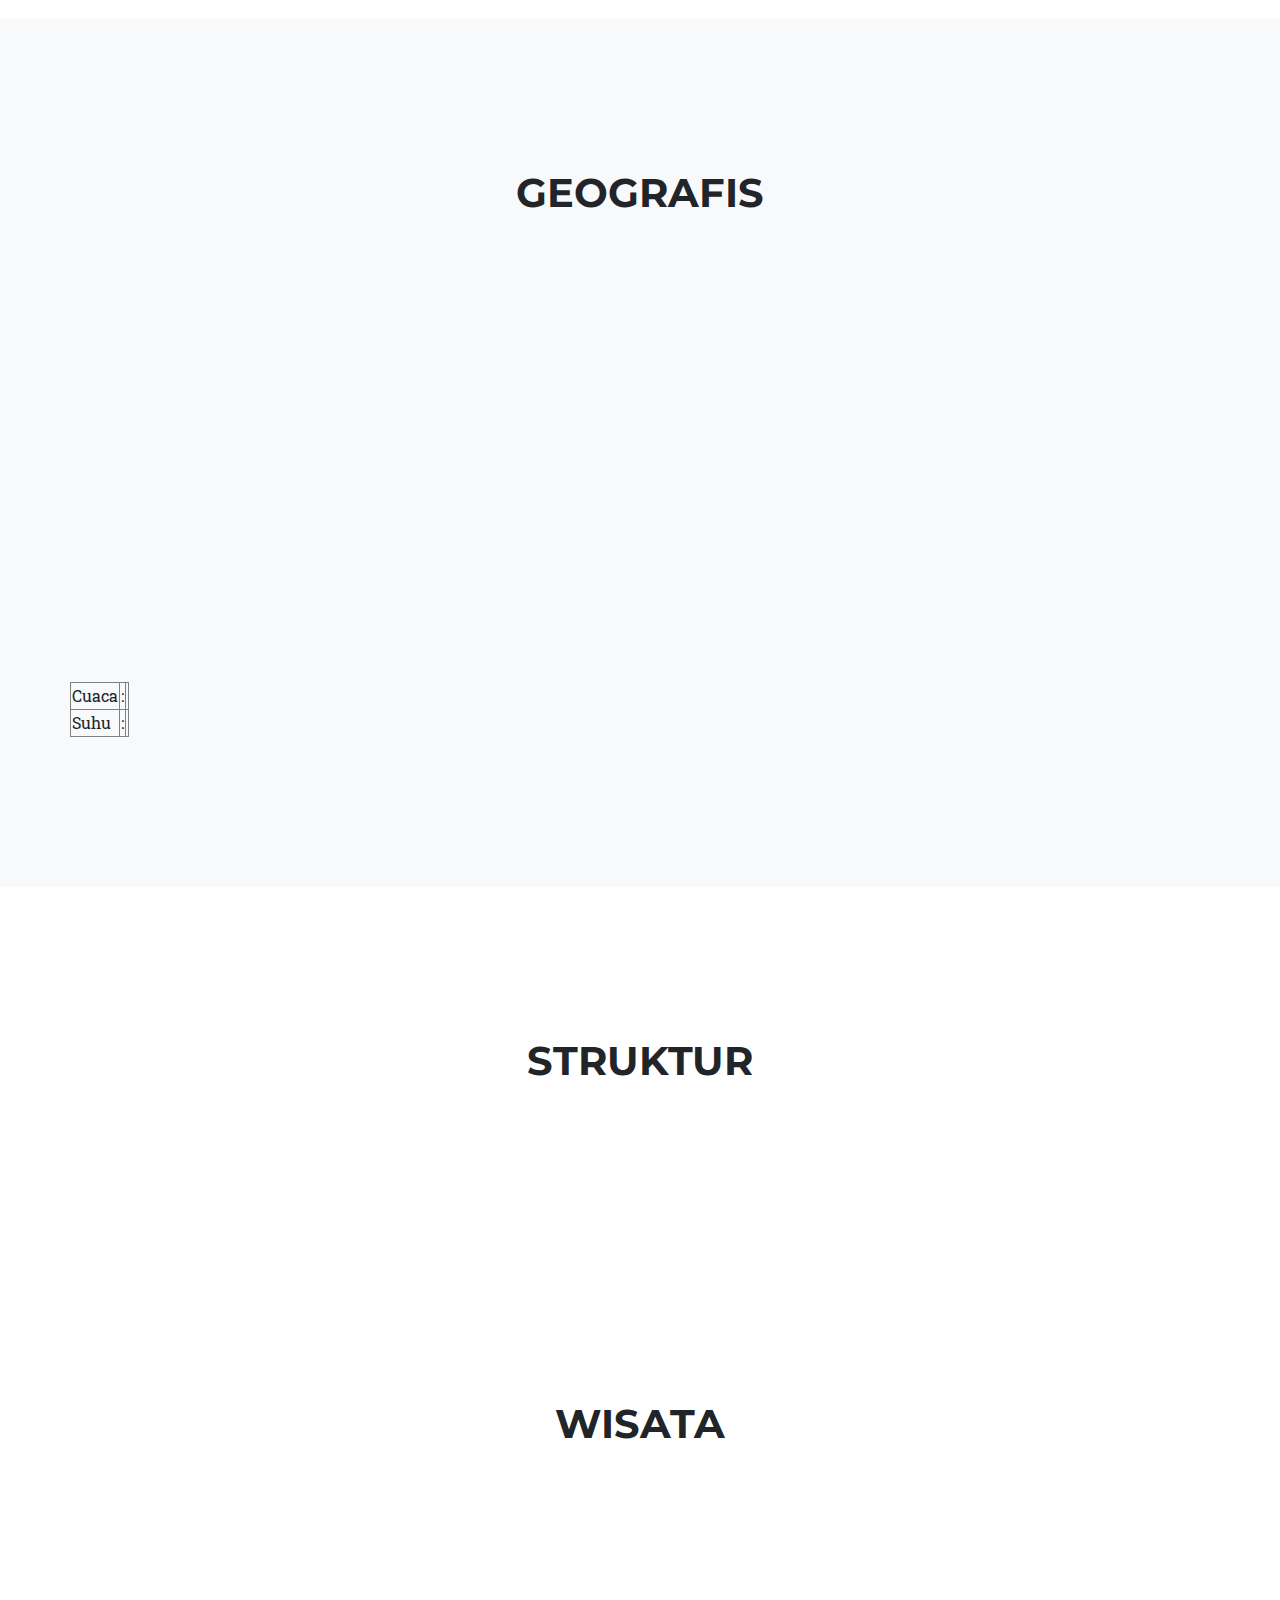
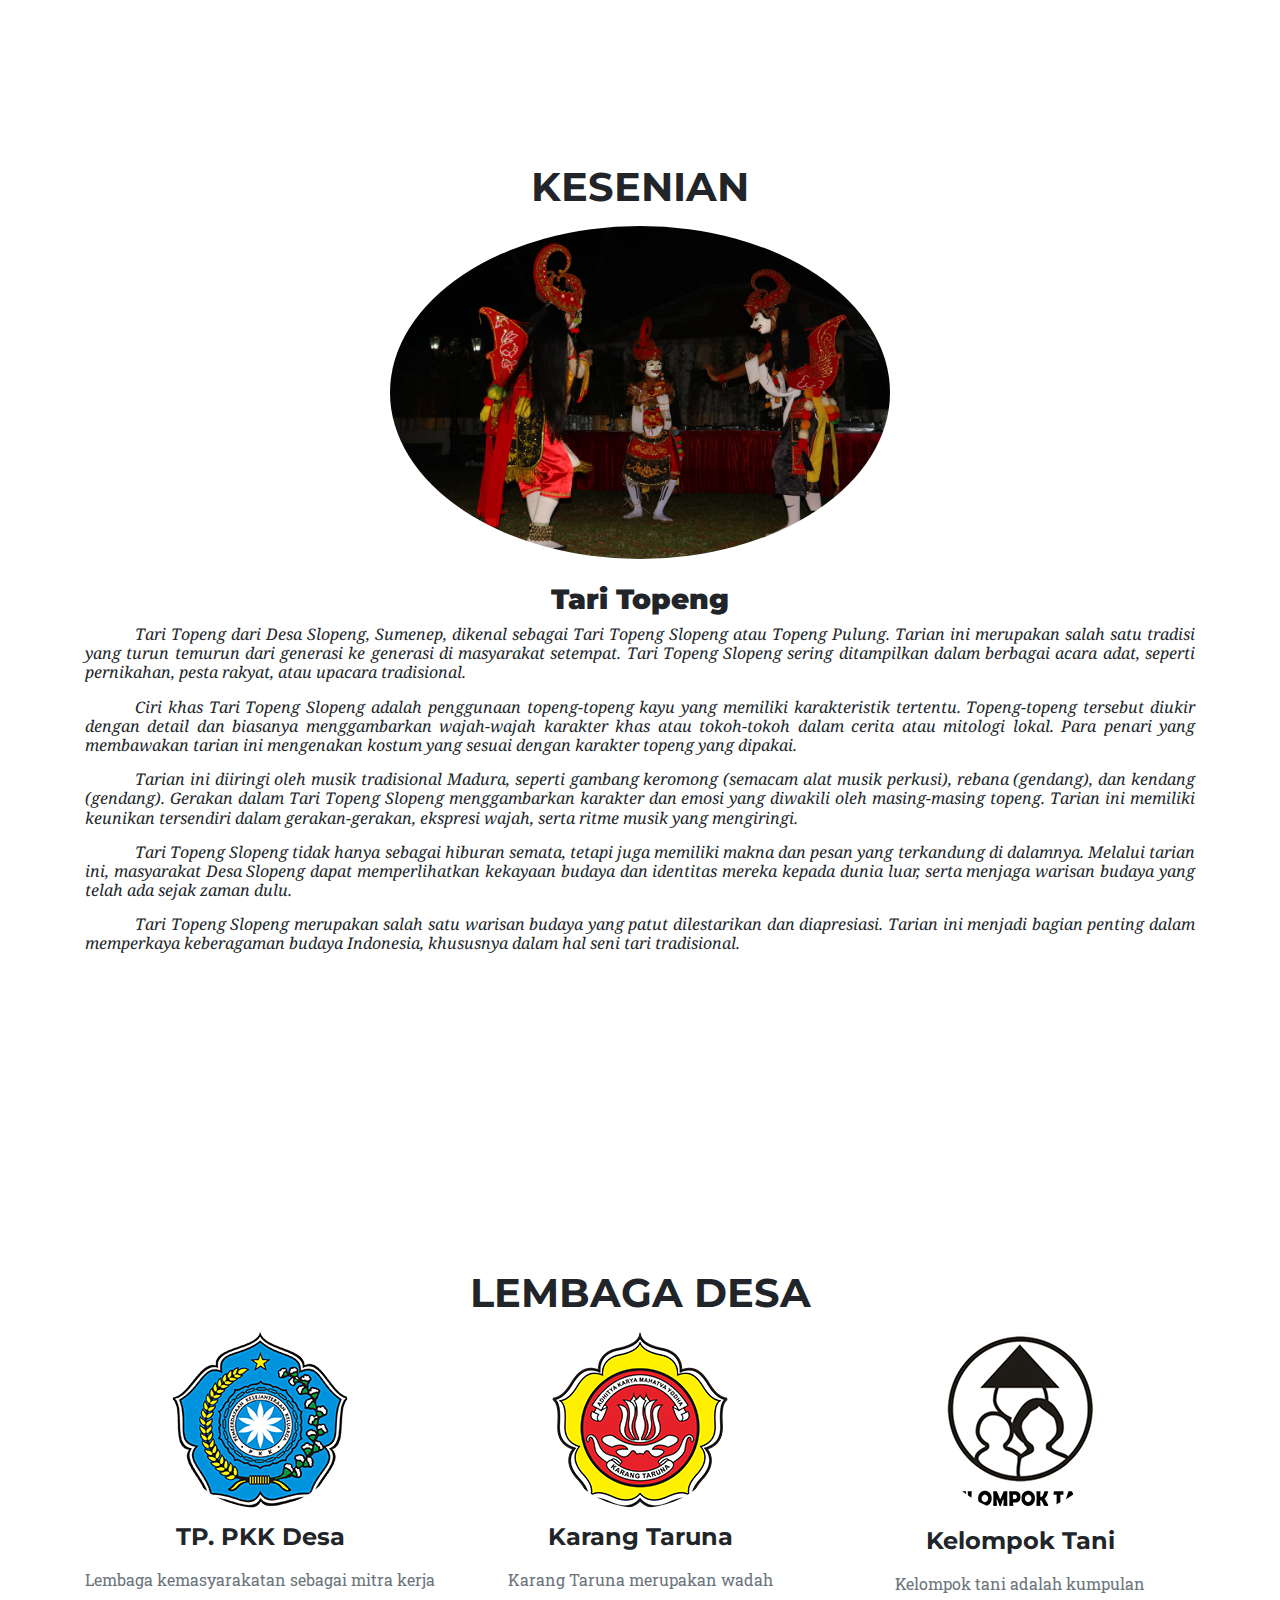
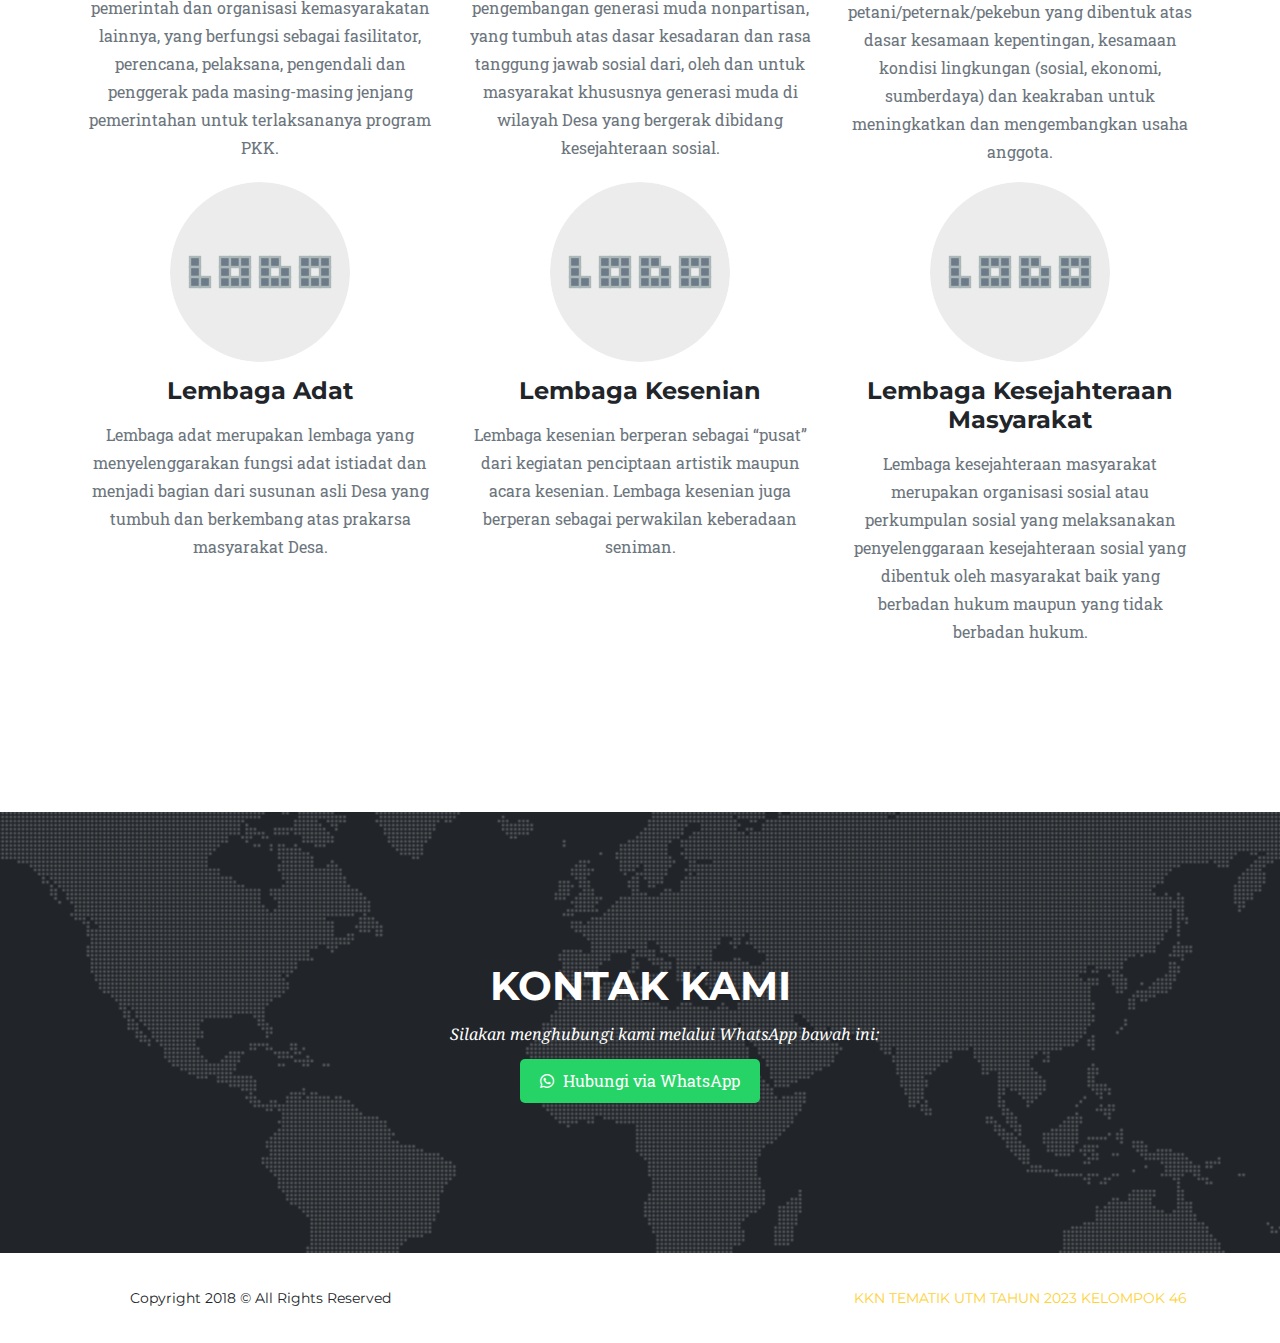
==== commit ffd89f44: "edit" ====
--- a/index.html
+++ b/index.html
@@ -40,7 +40,7 @@
     </style>
 
     <!-- Custom styles for this template -->
-    <link rel="stylesheet" href="css/agencyyy.min.css">
+    <link rel="stylesheet" href="css/style.css">
     <!-- <link href="css/agency.css" rel="stylesheet"> -->
   </head>
   <body id="page-top">
@@ -129,7 +129,7 @@
           <iframe src="https://www.google.com/maps/embed?pb=!1m18!1m12!1m3!1d15843.673044433133!2d113.78009619813228!3d-6.900378839581052!2m3!1f0!2f0!3f0!3m2!1i1024!2i768!4f13.1!3m3!1m2!1s0x2dd9e98da1f32f13%3A0xa016fc6e8af63357!2sSlopeng%2C%20Dasuk%2C%20Sumenep%20Regency%2C%20East%20Java!5e0!3m2!1sen!2sid!4v1687937465304!5m2!1sen!2sid" width="100%" height="450" style="border:0;" allowfullscreen="" loading="lazy" referrerpolicy="no-referrer-when-downgrade"></iframe>
         </div>
         <div class="row" style="align-content: center;">
-            <table>
+            <table border="">
               <tr>
                 <td>Cuaca</td>
                 <td>:</td>
--- a/css/style.css
+++ b/css/style.css
@@ -0,0 +1,33 @@
+/*!
+ * Start Bootstrap - Agency v4.1.1 (https://startbootstrap.com/template-overviews/agency)
+ * Copyright 2013-2018 Start Bootstrap
+ * Licensed under MIT (https://github.com/BlackrockDigital/startbootstrap-agency/blob/master/LICENSE)
+ */
+ body{overflow-x:hidden;font-family:'Roboto Slab','Helvetica Neue',Helvetica,Arial,sans-serif}p{line-height:1.75}a{color:#fed136}a:hover{color:#fec503}.text-primary{color:#fed136!important}h1,h2,h3,h4,h5,h6{font-weight:700;font-family:Montserrat,'Helvetica Neue',Helvetica,Arial,sans-serif}section{padding:100px 0}section h2.section-heading{font-size:40px;margin-top:0;margin-bottom:15px}section h3.section-subheading{font-size:16px;font-weight:400;font-style:italic;margin-bottom:15px;text-transform:none; text-indent: 50px; text-align: justify;  font-family:'Droid Serif','Helvetica Neue',Helvetica,Arial,sans-serif}@media (min-width:768px){section{padding:150px 0}}.btn{font-family:Montserrat,'Helvetica Neue',Helvetica,Arial,sans-serif;font-weight:700}.btn-xl{font-size:18px;padding:20px 40px}.btn-primary{background-color:#fed136;border-color:#fed136}.btn-primary:active,.btn-primary:focus,.btn-primary:hover{background-color:#fec810!important;border-color:#fec810!important;color:#fff}.btn-primary:active,.btn-primary:focus{box-shadow:0 0 0 .2rem rgba(254,209,55,.5)!important}::-moz-selection{background:#fed136;text-shadow:none}::selection{background:#fed136;text-shadow:none}img::selection{background:0 0}img::-moz-selection{background:0 0}#mainNav{background-color:#292121}#mainNav .navbar-toggler{font-size:12px;right:0;padding:13px;text-transform:uppercase;color:#fff;border:0;background-color:#fed136;font-family:Montserrat,'Helvetica Neue',Helvetica,Arial,sans-serif}#mainNav .navbar-brand{color:#fed136;font-family:'Kaushan Script','Helvetica Neue',Helvetica,Arial,cursive}#mainNav .navbar-brand.active,#mainNav .navbar-brand:active,#mainNav .navbar-brand:focus,#mainNav .navbar-brand:hover{color:#fec503}#mainNav .navbar-nav .nav-item .nav-link{font-size:90%;font-weight:400;padding:.75em 0;letter-spacing:1px;color:#fff;font-family:Montserrat,'Helvetica Neue',Helvetica,Arial,sans-serif}#mainNav .navbar-nav .nav-item .nav-link.active,#mainNav .navbar-nav .nav-item .nav-link:hover{color:#fed136}@media (min-width:992px){#mainNav{padding-top:25px;padding-bottom:25px;-webkit-transition:padding-top .3s,padding-bottom .3s;-moz-transition:padding-top .3s,padding-bottom .3s;transition:padding-top .3s,padding-bottom .3s;border:none;background-color:transparent}#mainNav .navbar-brand{font-size:1.75em;-webkit-transition:all .3s;-moz-transition:all .3s;transition:all .3s}#mainNav .navbar-nav .nav-item .nav-link{padding:1.1em 1em!important}#mainNav.navbar-shrink{padding-top:0;padding-bottom:0;background-color:#212529}#mainNav.navbar-shrink .navbar-brand{font-size:1.25em;padding:12px 0}}header.masthead{text-align:center;color:#fff;background-image:url(../img/slopeng1.jpg);opacity: 100%;background-repeat:no-repeat;background-attachment:scroll;background-position:center center;-webkit-background-size:cover;-moz-background-size:cover;-o-background-size:cover;background-size:cover} header.masthead .intro-text{padding-top:150px;padding-bottom:100px}header.masthead .intro-text .intro-lead-in{font-size:22px;font-style:italic;line-height:22px;margin-bottom:25px;font-family:'Droid Serif','Helvetica Neue',Helvetica,Arial,sans-serif}header.masthead .intro-text .intro-heading{font-size:50px;font-weight:700;line-height:50px;margin-bottom:25px;font-family:Montserrat,'Helvetica Neue',Helvetica,Arial,sans-serif}@media (min-width:768px){header.masthead .intro-text{padding-top:300px;padding-bottom:200px}header.masthead .intro-text .intro-lead-in{font-size:40px;font-style:italic;line-height:40px;margin-bottom:25px;font-family:'Droid Serif','Helvetica Neue',Helvetica,Arial,sans-serif}header.masthead .intro-text .intro-heading{font-size:75px;font-weight:700;line-height:75px;margin-bottom:50px;font-family:Montserrat,'Helvetica Neue',Helvetica,Arial,sans-serif}}.service-heading{margin:15px 0;text-transform:none}#portfolio .portfolio-item{right:0;margin:0 0 15px}#portfolio .portfolio-item .portfolio-link{position:relative;display:block;max-width:400px;margin:0 auto;cursor:pointer}#portfolio .portfolio-item .portfolio-link .portfolio-hover{position:absolute;width:100%;height:100%;-webkit-transition:all ease .5s;-moz-transition:all ease .5s;transition:all ease .5s;opacity:0;background:rgba(254,209,54,.9)}#portfolio .portfolio-item .portfolio-link .portfolio-hover:hover{opacity:1}#portfolio .portfolio-item .portfolio-link .portfolio-hover .portfolio-hover-content{font-size:20px;position:absolute;top:50%;width:100%;height:20px;margin-top:-12px;text-align:center;color:#fff}#portfolio .portfolio-item .portfolio-link .portfolio-hover .portfolio-hover-content i{margin-top:-12px}#portfolio .portfolio-item .portfolio-link .portfolio-hover .portfolio-hover-content h3,#portfolio .portfolio-item .portfolio-link .portfolio-hover .portfolio-hover-content h4{margin:0}#portfolio .portfolio-item .portfolio-caption{max-width:400px;margin:0 auto;padding:25px;text-align:center;background-color:#fff}#portfolio .portfolio-item .portfolio-caption h4{margin:0;text-transform:none}#portfolio .portfolio-item .portfolio-caption p{font-size:16px;font-style:italic;margin:0;font-family:'Droid Serif','Helvetica Neue',Helvetica,Arial,sans-serif}#portfolio *{z-index:2}@media (min-width:767px){#portfolio .portfolio-item{margin:0 0 30px}}.portfolio-modal{padding-right:0!important}.portfolio-modal .modal-dialog{margin:1rem;max-width:100vw}.portfolio-modal .modal-content{padding:100px 0;text-align:center}.portfolio-modal .modal-content h2{font-size:3em;margin-bottom:15px}.portfolio-modal .modal-content p{margin-bottom:30px}.portfolio-modal .modal-content p.item-intro{font-size:16px;font-style:italic;margin:20px 0 30px;font-family:'Droid Serif','Helvetica Neue',Helvetica,Arial,sans-serif}.portfolio-modal .modal-content ul.list-inline{margin-top:0;margin-bottom:30px}.portfolio-modal .modal-content img{margin-bottom:30px}.portfolio-modal .modal-content button{cursor:pointer}.portfolio-modal .close-modal{position:absolute;top:25px;right:25px;width:75px;height:75px;cursor:pointer;background-color:transparent}.portfolio-modal .close-modal:hover{opacity:.3}.portfolio-modal .close-modal .lr{z-index:1051;width:1px;height:75px;margin-left:35px;-webkit-transform:rotate(45deg);-ms-transform:rotate(45deg);transform:rotate(45deg);background-color:#212529}.portfolio-modal .close-modal .lr .rl{z-index:1052;width:1px;height:75px;-webkit-transform:rotate(90deg);-ms-transform:rotate(90deg);transform:rotate(90deg);background-color:#212529}.timeline{position:relative;padding:0;list-style:none}.timeline:before{position:absolute;top:0;bottom:0;left:40px;width:2px;margin-left:-1.5px;content:'';background-color:#e9ecef}.timeline>li{position:relative;min-height:50px;margin-bottom:50px}.timeline>li:after,.timeline>li:before{display:table;content:' '}.timeline>li:after{clear:both}.timeline>li .timeline-panel{position:relative;float:right;width:100%;padding:0 20px 0 100px;text-align:left}.timeline>li .timeline-panel:before{right:auto;left:-15px;border-right-width:15px;border-left-width:0}.timeline>li .timeline-panel:after{right:auto;left:-14px;border-right-width:14px;border-left-width:0}.timeline>li .timeline-image{position:absolute;z-index:100;left:0;width:80px;height:80px;margin-left:0;text-align:center;color:#fff;border:7px solid #e9ecef;border-radius:100%;background-color:#fed136}.timeline>li .timeline-image h4{font-size:10px;line-height:14px;margin-top:12px}.timeline>li.timeline-inverted>.timeline-panel{float:right;padding:0 20px 0 100px;text-align:left}.timeline>li.timeline-inverted>.timeline-panel:before{right:auto;left:-15px;border-right-width:15px;border-left-width:0}.timeline>li.timeline-inverted>.timeline-panel:after{right:auto;left:-14px;border-right-width:14px;border-left-width:0}.timeline>li:last-child{margin-bottom:0}.timeline .timeline-heading h4{margin-top:0;color:inherit}.timeline .timeline-heading h4.subheading{text-transform:none}.timeline .timeline-body>p,.timeline .timeline-body>ul{margin-bottom:0}@media (min-width:768px){.timeline:before{left:50%}.timeline>li{min-height:100px;margin-bottom:100px}.timeline>li .timeline-panel{float:left;width:41%;padding:0 20px 20px 30px;text-align:right}.timeline>li .timeline-image{left:50%;width:100px;height:100px;margin-left:-50px}.timeline>li .timeline-image h4{font-size:13px;line-height:18px;margin-top:16px}.timeline>li.timeline-inverted>.timeline-panel{float:right;padding:0 30px 20px 20px;text-align:left}}@media (min-width:992px){.timeline>li{min-height:150px}.timeline>li .timeline-panel{padding:0 20px 20px}.timeline>li .timeline-image{width:150px;height:150px;margin-left:-75px}.timeline>li .timeline-image h4{font-size:18px;line-height:26px;margin-top:30px}.timeline>li.timeline-inverted>.timeline-panel{padding:0 20px 20px}}@media (min-width:1200px){.timeline>li{min-height:170px}.timeline>li .timeline-panel{padding:0 20px 20px 100px}.timeline>li .timeline-image{width:170px;height:170px;margin-left:-85px}.timeline>li .timeline-image h4{margin-top:40px}.timeline>li.timeline-inverted>.timeline-panel{padding:0 100px 20px 20px}}.team-member{margin-bottom:50px;text-align:center}.team-member img{width:225px;height:225px;border:7px solid #fff}.team-member h4{margin-top:25px;margin-bottom:0;text-transform:none}.team-member p{margin-top:0}section#contact{background-color:#212529;background-image:url(../img/map-image.png);background-repeat:no-repeat;background-position:center}section#contact .section-heading{color:#fff}section#contact .form-group{margin-bottom:25px}section#contact .form-group input,section#contact .form-group textarea{padding:20px}section#contact .form-group input.form-control{height:auto}section#contact .form-group textarea.form-control{height:248px}section#contact .form-control:focus{border-color:#fed136;box-shadow:none}section#contact ::-webkit-input-placeholder{font-weight:700;color:#ced4da;font-family:Montserrat,'Helvetica Neue',Helvetica,Arial,sans-serif}section#contact :-moz-placeholder{font-weight:700;color:#ced4da;font-family:Montserrat,'Helvetica Neue',Helvetica,Arial,sans-serif}section#contact ::-moz-placeholder{font-weight:700;color:#ced4da;font-family:Montserrat,'Helvetica Neue',Helvetica,Arial,sans-serif}section#contact :-ms-input-placeholder{font-weight:700;color:#ced4da;font-family:Montserrat,'Helvetica Neue',Helvetica,Arial,sans-serif}footer{padding:25px 0;text-align:center}footer span.copyright{font-size:90%;line-height:40px;text-transform:none;font-family:Montserrat,'Helvetica Neue',Helvetica,Arial,sans-serif}footer ul.quicklinks{font-size:90%;line-height:40px;margin-bottom:0;text-transform:none;font-family:Montserrat,'Helvetica Neue',Helvetica,Arial,sans-serif}ul.social-buttons{margin-bottom:0}ul.social-buttons li a{font-size:20px;line-height:40px;display:block;width:40px;height:40px;-webkit-transition:all .3s;-moz-transition:all .3s;transition:all .3s;color:#fff;border-radius:100%;outline:0;background-color:#212529}ul.social-buttons li a:active,ul.social-buttons li a:focus,ul.social-buttons li a:hover{background-color:#fed136}
+
+ .dropdown {
+    position: relative;
+    display: inline-block;
+  }
+
+  .dropdown-content {
+    display: none;
+    position: absolute;
+    min-width: 160px;
+    z-index: 1;
+    background-color: #212529;
+    text-align: center;
+    margin-left: -25px;
+  }
+
+  .dropdown-content a{
+    margin-top: -20px;
+  }
+
+  .dropdown-content #first{
+    margin-top: 0px;
+  }
+
+  .dropdown:hover .dropdown-content {
+    display:list-item;
+  }